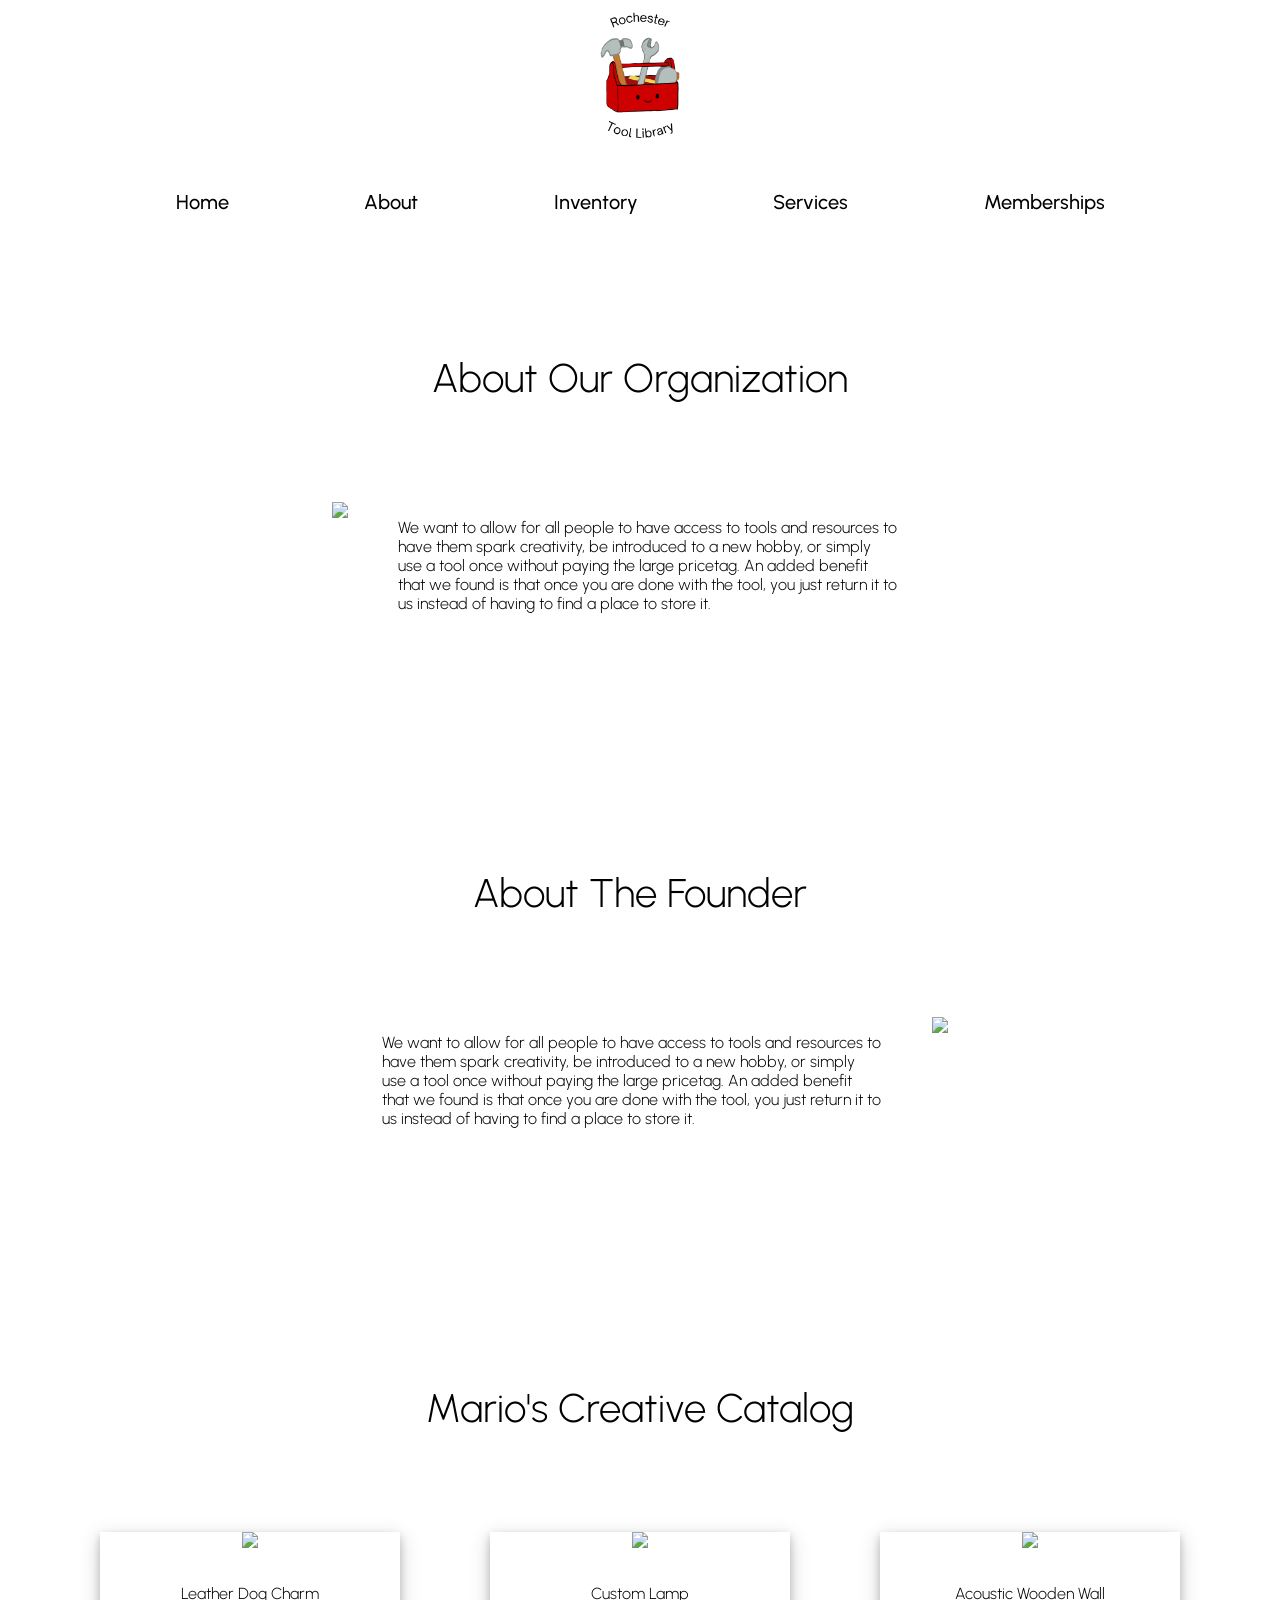
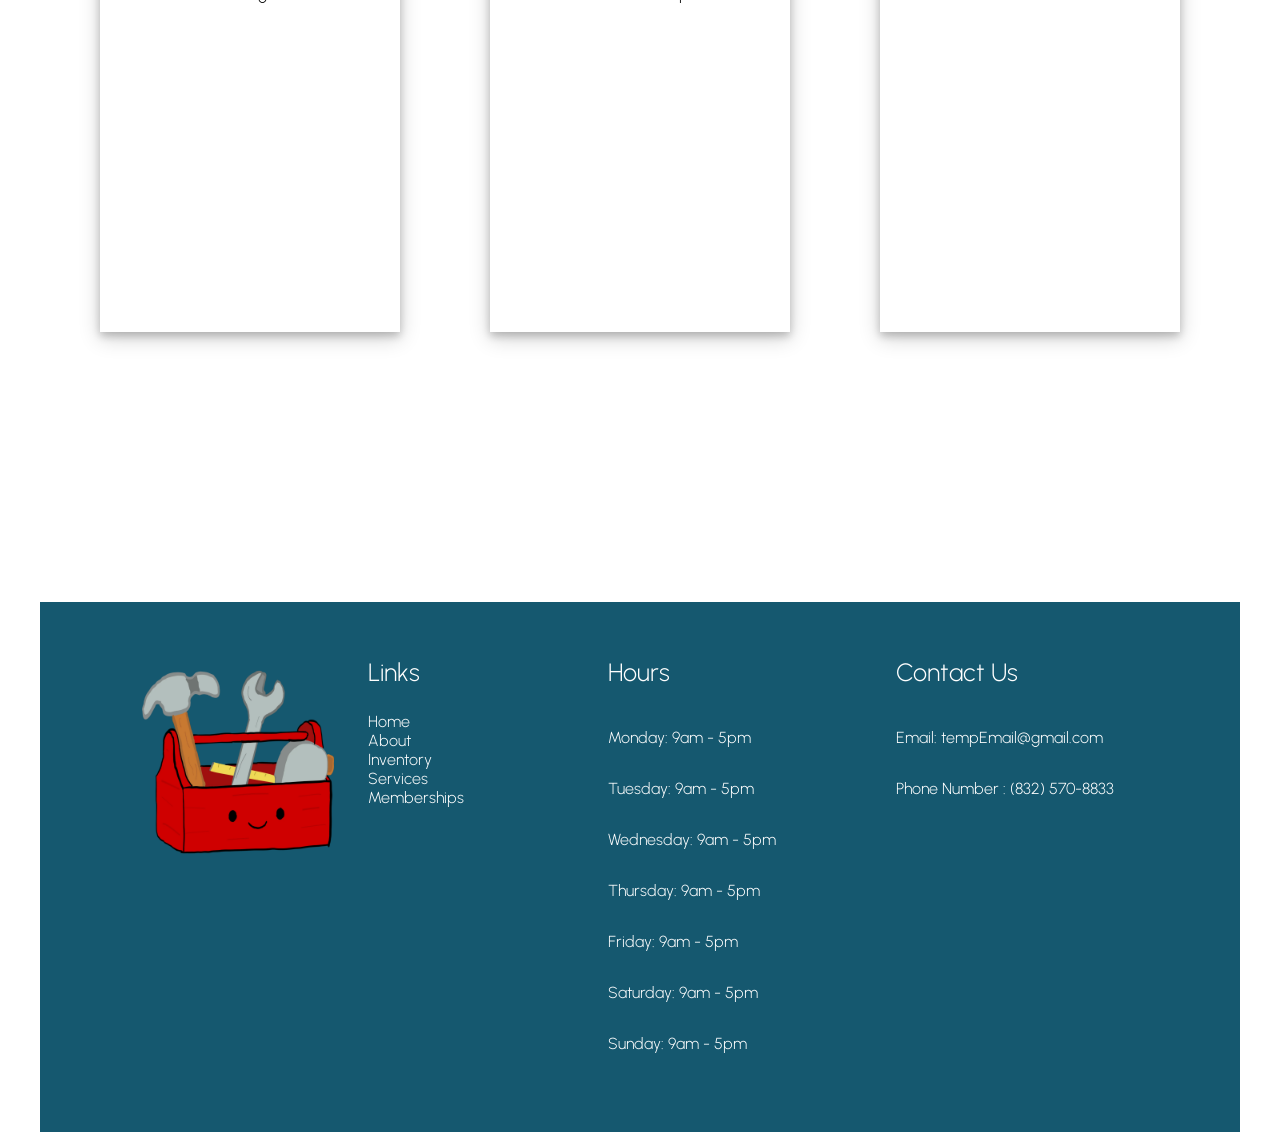
==== about.html @ b56338f3 "Add files via upload" ====
<html>
<head>
    <title>Rochester Tool Library</title>
    <link rel="icon" type="image/x-icon" href="./images/logos/logo_ico.ico">

    <meta name='viewport' content='width=device-width, initial-scale=1'>

    <link rel="stylesheet" href="./styles/main-styles.css">
    <link rel="stylesheet" href="./styles/utility-styles.css">
    <link rel="stylesheet" href="./styles/about-styles.css">


    <link rel="preconnect" href="https://fonts.googleapis.com">
    <link rel="preconnect" href="https://fonts.gstatic.com" crossorigin>
    <link href="https://fonts.googleapis.com/css2?family=Urbanist:ital,wght@0,100..900;1,100..900&display=swap" rel="stylesheet">
    <link rel="preload" as="image" href="./images/page_images/hero_image.webp">
</head>


<body>
    <!--Menu-->
    <div>
        <div class="menu-container">
            <!--Image-->
            <div>
                <img src="./images/logos/word_logo.webp" class="menu-logo" alt="Rochester Tool Library Logo" loading="lazy" decoding="async"/>
            </div>

            <!--Options-->
            <div class="menu-options-container">
                <a href="./index.html">Home</a>
                <a href="./index.html">About</a>
                <a href="./index.html">Inventory</a>
                <a href="./index.html">Services</a>
                <a href="./index.html">Memberships</a>
            </div>
        </div>
    </div>


    <!--About Organization-->
    <div class="overall-container">
        <p class="section-title">About Our Organization</p>
        <div class="about-organization-container">
            <div>
                <img src="https://placehold.co/400x500" class="about-organization-image">
            </div>

            <div class="about-text">
                <p>We want to allow for all people to have access to tools and resources to have them spark creativity, be introduced to a new hobby, or simply use a tool once without paying the large pricetag. An added benefit that we found is that once you are done with the tool, you just return it to us instead of having to find a place to store it.</p>
            </div>

        </div>
    </div>

    <div class="spacer"></div>

    <!--About Founder-->
    <div class="overall-container">
        <p class="section-title">About The Founder</p>
        <div class="about-founder-container">
            <div class="about-text">
                <p>We want to allow for all people to have access to tools and resources to have them spark creativity, be introduced to a new hobby, or simply use a tool once without paying the large pricetag. An added benefit that we found is that once you are done with the tool, you just return it to us instead of having to find a place to store it.</p>
            </div>

            <div>
                <img src="https://placehold.co/400x500" class="about-organization-image">
            </div>
        </div>
    </div>

    <div class="spacer"></div>

    <div class="overall-container">
        <p class="section-title">Mario's Creative Catalog</p>
        <div class="creative-catalog-container">
            <div class="creative-catalog-image-box">
                <img src="https://placehold.co/300x300" class="about-organization-image">
                <p class="creative-catalog-image-box-text">Leather Dog Charm</p>
            </div>

            <div class="creative-catalog-image-box">
                <img src="https://placehold.co/300x300" class="about-organization-image">
                <p class="creative-catalog-image-box-text">Custom Lamp</p>
            </div>

            <div class="creative-catalog-image-box">
                <img src="https://placehold.co/300x300" class="about-organization-image">
                <p class="creative-catalog-image-box-text">Acoustic Wooden Wall</p>
            </div>
        </div>
    </div>

    <div class="spacer"></div>
    <div class="spacer"></div>

    <!--Footer-->
    <footer>
        <div class="footer-overall-container">
            <div class="footer-container">
                <div>
                    <img src="./images/logos/no_word_logo.webp" class="footer-logo" alt="Rochester Tool Library Logo" loading="lazy" decoding="async" />
                </div>

                <div class="footer-links-container">
                    <p class="footer-links-title">Links</p>
                    <a href="./index.html" class="footer-links-text">Home</a>
                    <a href="./index.html" class="footer-links-text">About</a>
                    <a href="./index.html" class="footer-links-text">Inventory</a>
                    <a href="./order.html" class="footer-links-text">Services</a>
                    <a href="./order.html" class="footer-links-text">Memberships</a>
                </div>

                <div class="footer-hours-container">
                    <p class="footer-hours-title">Hours</p>
                    <p class="footer-links-text">Monday: 9am - 5pm</p>
                    <p class="footer-links-text">Tuesday: 9am - 5pm</p>
                    <p class="footer-links-text">Wednesday: 9am - 5pm</p>
                    <p class="footer-links-text">Thursday: 9am - 5pm</p>
                    <p class="footer-links-text">Friday: 9am - 5pm</p>
                    <p class="footer-links-text">Saturday: 9am - 5pm</p>
                    <p class="footer-links-text">Sunday: 9am - 5pm</p>
                </div>

                <div class="footer-contact-container">
                    <p class="footer-links-title">Contact Us</p>
                    <p class="footer-links-text">Email: tempEmail@gmail.com</p>
                    <p class="footer-links-text">Phone Number : (832) 570-8833</p>
                </div>
            </div>
        </div>
    </footer>

</body>

</html>
---- styles/main-styles.css ----
body
{
    max-width: 1200px;
    margin: auto;

    font-family: "Urbanist", sans-serif;
    font-optical-sizing: auto;
    font-weight: 300;
    font-style: normal;
}


.menu-container
{
    display: flex;
    flex-direction: column;
    justify-content: center;
    align-items: center;
    
    padding-bottom: 100px;
}

.menu-options-container
{
    display: flex;
    flex-direction: row;
    justify-content: space-evenly;
    align-items: center;
    width: 100%;
    font-size: 20px;

    font-family: "Urbanist", sans-serif;
    font-optical-sizing: auto;
    font-weight: 500;
    font-style: normal;
}

.menu-options-container a
{
    text-decoration: none;
    color:black;
}

.menu-logo
{
    width: 150px;
    padding-bottom: 40px;
}

.overall-container
{
    display: flex;
    flex-direction: column;
    justify-content: center;
    align-items: center; 
}

.hero-container
{
    display: flex;
    flex-direction: column;
    justify-content: center;
    align-items: center;
    width: 90%;
}

.main-hero-text
{
    font-size: 40px;
    text-align: center;
    font-weight: 800;
    text-transform: uppercase;
}

.sub-hero-text
{
    font-size: 20px;
    text-align: center;
    font-weight: 300;
}

.hero-image-container
{
  background-image: url('../images/page_images/hero_image.webp');
  background-repeat:no-repeat;
  background-position:center;
  background-attachment:local;
  background-size:contain;
  height:600px;
}

.statistics-container
{
    display: flex;
    flex-direction: row;
    justify-content: space-between;
    align-items: center;
    flex-wrap: wrap;
    width: 90%;
}

.statistics-item-box
{
    display: flex;
    flex-direction: column;
    justify-content: center;
    align-items: center;

    padding: 30px;

    width: 300px;
    height: 300px;
    box-shadow: 0 4px 8px 0 rgba(0, 0, 0, 0.2), 0 6px 20px 0 rgba(0, 0, 0, 0.19);
}

.statistics-item-box-main-text
{
    font-size: 30px;
    font-weight: 600;
}

.statistics-item-box-sub-text
{
    font-size: 16px;
    text-align: center;
}

.section-title
{
    font-size: 40px;
    padding-bottom: 60px;
}

.highlights-container
{
    display: flex;
    flex-direction: row;
    justify-content: space-between;
    align-items: center;
    flex-wrap: wrap;
    width: 90%;
}

.highlighted-tools-item-box
{
    display: flex;
    flex-direction: column;
    justify-content: center;
    align-items: center;

    padding: 30px;

    width: 250px;
    height: 300px;
    box-shadow: 0 4px 8px 0 rgba(0, 0, 0, 0.2), 0 6px 20px 0 rgba(0, 0, 0, 0.19);
}

.highlighted-tools-item-box-image
{
    width: 200px;
}

.highlighted-tools-item-box-title
{
    font-size: 20px;
}

.highlighted-tools-item-box-button
{
    width: 150px;
    background-color: #15586f;
    text-align: center;
    padding: 10px;
    color: white;
}

.why-we-do-container
{
    display: flex;
    flex-direction: row;
    justify-content: center;
    align-items: center;
    flex-wrap: wrap-reverse;
    width: 90%;
}

.why-we-do-text
{
    width: 500px;
    padding: 50px;
    font-size: 20px;
}

.membership-container
{
    display: flex;
    flex-direction: row;
    justify-content: space-between;
    align-items: center;
    flex-wrap: wrap;
    width: 90%;
}

.membership-item-box
{
    display: flex;
    flex-direction: column;
    justify-content: center;
    align-items: center;

    padding: 30px;

    width: 300px;
    height: 450px;
    box-shadow: 0 4px 8px 0 rgba(0, 0, 0, 0.2), 0 6px 20px 0 rgba(0, 0, 0, 0.19);
}

.membership-item-box-membership-title-text
{
    font-size: 20px;

}

.membership-item-box-membership-price-text
{
    font-size: 35px;
    color: #15586f;
    font-weight: 700;

}

.membership-item-box-membership-perks-text
{
    font-style: italic;
    text-align: left;
    width: 100%;
}

.membership-item-box-membership-hr
{
    width: 100%;
}

.membership-item-box-membership-button
{
    width: 150px;
    background-color: #15586f;
    text-align: center;
    padding: 10px;
    color: white;
}

.footer-container
{
    background-color: #15586f;
    margin-top: -130px;
    display: flex;
    flex-direction: row;
    align-items:flex-start;
    justify-content: center;
    height: 500px;
    padding-top: 30px;
}

.footer-logo
{
    width: 200px;
    padding: 30px;
}

.footer-links-title
{
    font-size: 25px;
    color: white;
}

.footer-hours-title
{
    font-size: 25px;
    color: white;
}

.footer-links-container
{
    width:20%;
    display: flex;
    flex-direction: column;
    align-items:flex-start;
    justify-content: flex-start;
}

.footer-links-text
{
    color: white;
    text-decoration: none;
}

.footer-hours-container
{
    width:24%;
    display: flex;
    flex-direction: column;
    align-items:flex-start;
    justify-content: center;
}

.footer-contact-container
{
    width:23%;
    display: flex;
    flex-direction: column;
    align-items:flex-start;
    justify-content: flex-start;
}

@media (max-width: 500px)
{
    body
    {
        font-family: "Urbanist", sans-serif;
        font-optical-sizing: auto;
        font-weight: 300;
        font-style: normal;
    }


    .menu-container
    {
        display: flex;
        flex-direction: column;
        justify-content: center;
        align-items: center;
        
        padding-bottom: 100px;
    }

    .menu-options-container
    {
        display: flex;
        flex-direction: row;
        justify-content: space-evenly;
        align-items: center;
        flex-wrap: wrap;
        width: 100%;
        font-size: 16px;

        font-family: "Urbanist", sans-serif;
        font-optical-sizing: auto;
        font-weight: 500;
        font-style: normal;
    }

    .menu-options-container a
    {
        text-decoration: none;
        color:black;
    }

    .menu-logo
    {
        width: 150px;
        padding-bottom: 40px;
    }

    .overall-container
    {
        display: flex;
        flex-direction: column;
        justify-content: center;
        align-items: center; 
    }

    .hero-container
    {
        display: flex;
        flex-direction: column;
        justify-content: center;
        align-items: center;
        width: 90%;
    }

    .main-hero-text
    {
        font-size: 30px;
        text-align: center;
        font-weight: 800;
        text-transform: uppercase;
    }

    .sub-hero-text
    {
        font-size: 16px;
        text-align: center;
        font-weight: 300;
    }

    .hero-image-container
    {
        background-image: url('../images/page_images/hero_image.webp');
        background-repeat:no-repeat;
        background-position:center;
        background-attachment:local;
        background-size:contain;
        height:300px;
    }

    .statistics-container
    {
        display: flex;
        flex-direction: row;
        justify-content: center;
        align-items: center;
        flex-wrap: wrap;
    }

    .statistics-item-box
    {
        display: flex;
        flex-direction: column;
        justify-content: center;
        align-items: center;

        padding: 30px;

        width: 250px;
        height: 300px;
        box-shadow: 0 4px 8px 0 rgba(0, 0, 0, 0.2), 0 6px 20px 0 rgba(0, 0, 0, 0.19);
        margin-top: 30px;
    }

    .statistics-item-box-main-text
    {
        font-size: 30px;
        font-weight: 600;
    }

    .statistics-item-box-sub-text
    {
        font-size: 16px;
        text-align: center;
    }

    .section-title
    {
        font-size: 25px;
        padding-bottom: 30px;
        text-align: center;
    }

    .highlights-container
    {
        display: flex;
        flex-direction: row;
        justify-content: center;
        align-items: center;
        flex-wrap: wrap;
    }

    .highlighted-tools-item-box
    {
        display: flex;
        flex-direction: column;
        justify-content: center;
        align-items: center;

        padding: 30px;

        width: 200px;
        height: 300px;
        margin-top: 30px;
        box-shadow: 0 4px 8px 0 rgba(0, 0, 0, 0.2), 0 6px 20px 0 rgba(0, 0, 0, 0.19);
    }

    .highlighted-tools-item-box-image
    {
        width: 200px;
    }

    .highlighted-tools-item-box-title
    {
        font-size: 16px;
    }

    .highlighted-tools-item-box-button
    {
        width: 150px;
        background-color: #15586f;
        text-align: center;
        padding: 10px;
        color: white;
    }

    .why-we-do-container
    {
        display: flex;
        flex-direction: row;
        justify-content: center;
        align-items: center;
        flex-wrap: wrap-reverse;
    }

    .why-we-do-text
    {
        width: 500px;
        padding: 30px;
        font-size: 16px;
    }

    .why-we-do-image
    {
        height: 300px;
        width: 200px;
    }

    .membership-item-box
    {
        display: flex;
        flex-direction: column;
        justify-content: center;
        align-items: center;

        padding: 30px;

        width: 300px;
        height: 450px;
        box-shadow: 0 4px 8px 0 rgba(0, 0, 0, 0.2), 0 6px 20px 0 rgba(0, 0, 0, 0.19);

        margin-top: 30px;
    }

    .membership-item-box-membership-title-text
    {
        font-size: 20px;

    }

    .membership-item-box-membership-price-text
    {
        font-size: 35px;
        color: #15586f;
        font-weight: 700;

    }

    .membership-item-box-membership-perks-text
    {
        font-style: italic;
        text-align: left;
        width: 100%;
    }

    .membership-item-box-membership-hr
    {
        width: 100%;
    }

    .membership-item-box-membership-button
    {
        width: 150px;
        background-color: #15586f;
        text-align: center;
        padding: 10px;
        color: white;
    }

    .footer-container
    {
        background-color: #15586f;
        margin-top: -77px;
        display: flex;
        flex-direction: column;
        align-items:flex-start;
        justify-content: center;
        height: 1300px;
        padding-left: 30px;
    }


    .footer-links-container
    {
        display: flex;
        flex-direction: column;
        align-items:flex-start;
        justify-content: flex-start;
        width: 80%;
    }
    .footer-hours-container
    {
        display: flex;
        flex-direction: column;
        align-items:flex-start;
        justify-content: flex-start;
        width: 80%;
    }
    .footer-contact-container
    {
        display: flex;
        flex-direction: column;
        align-items:flex-start;
        justify-content: flex-start;
        width: 80%;
    }
}
---- styles/utility-styles.css ----
.spacer
{
    height:200px;
}
---- styles/about-styles.css ----
.about-organization-container
{
    display: flex;
    flex-direction: row;
    justify-content: center;
    align-items: flex-end;
    flex-wrap: wrap-reverse;
    width: 90%;
}

.about-founder-container
{
    display: flex;
    flex-direction: row;
    justify-content: center;
    align-items: flex-start;
    flex-wrap: wrap;
    width: 90%;
}

.about-text
{
    width: 500px;
    padding-left: 50px;
    padding-right: 50px;

    font-size: 16px;
}

.creative-catalog-container
{
    display: flex;
    flex-direction: row;
    justify-content: space-between;
    align-items: center;
    flex-wrap: wrap;
    width: 90%;
}

.creative-catalog-image-box
{
    display: flex;
    flex-direction: column;
    justify-content: flex-start;
    align-items: center;
    
    width: 300px;
    height: 400px;
    box-shadow: 0 4px 8px 0 rgba(0, 0, 0, 0.2), 0 6px 20px 0 rgba(0, 0, 0, 0.19);
}

.creative-catalog-image-box-text
{
    font-size: 16px;
    padding: 20px;
}

@media (max-width: 500px)
{
    .about-organization-container
    {
        display: flex;
        flex-direction: row;
        justify-content: center;
        align-items: center;
        flex-wrap: wrap-reverse;
        width: 90%;
    }

    .about-founder-container
    {
        display: flex;
        flex-direction: row;
        justify-content: center;
        align-items: center;
        flex-wrap: wrap;
        width: 90%;
    }

    .about-organization-image
    {
        width: 300px;
    }

    .about-text
    {
        width: 300px;
        padding-left: 50px;
        padding-right: 50px;

        font-size: 20px;
    }

    .creative-catalog-container
    {
        display: flex;
        flex-direction: row;
        justify-content: center;
        align-items: center;
        flex-wrap: wrap;
        width: 90%;
    }

    .creative-catalog-image-box
    {
        display: flex;
        flex-direction: column;
        justify-content: flex-start;
        align-items: center;
        
        margin-top: 30px;

        width: 300px;
        height: 400px;
        box-shadow: 0 4px 8px 0 rgba(0, 0, 0, 0.2), 0 6px 20px 0 rgba(0, 0, 0, 0.19);
    }

    .creative-catalog-image-box-text
    {
        font-size: 16px;
        padding: 20px;
    }
}
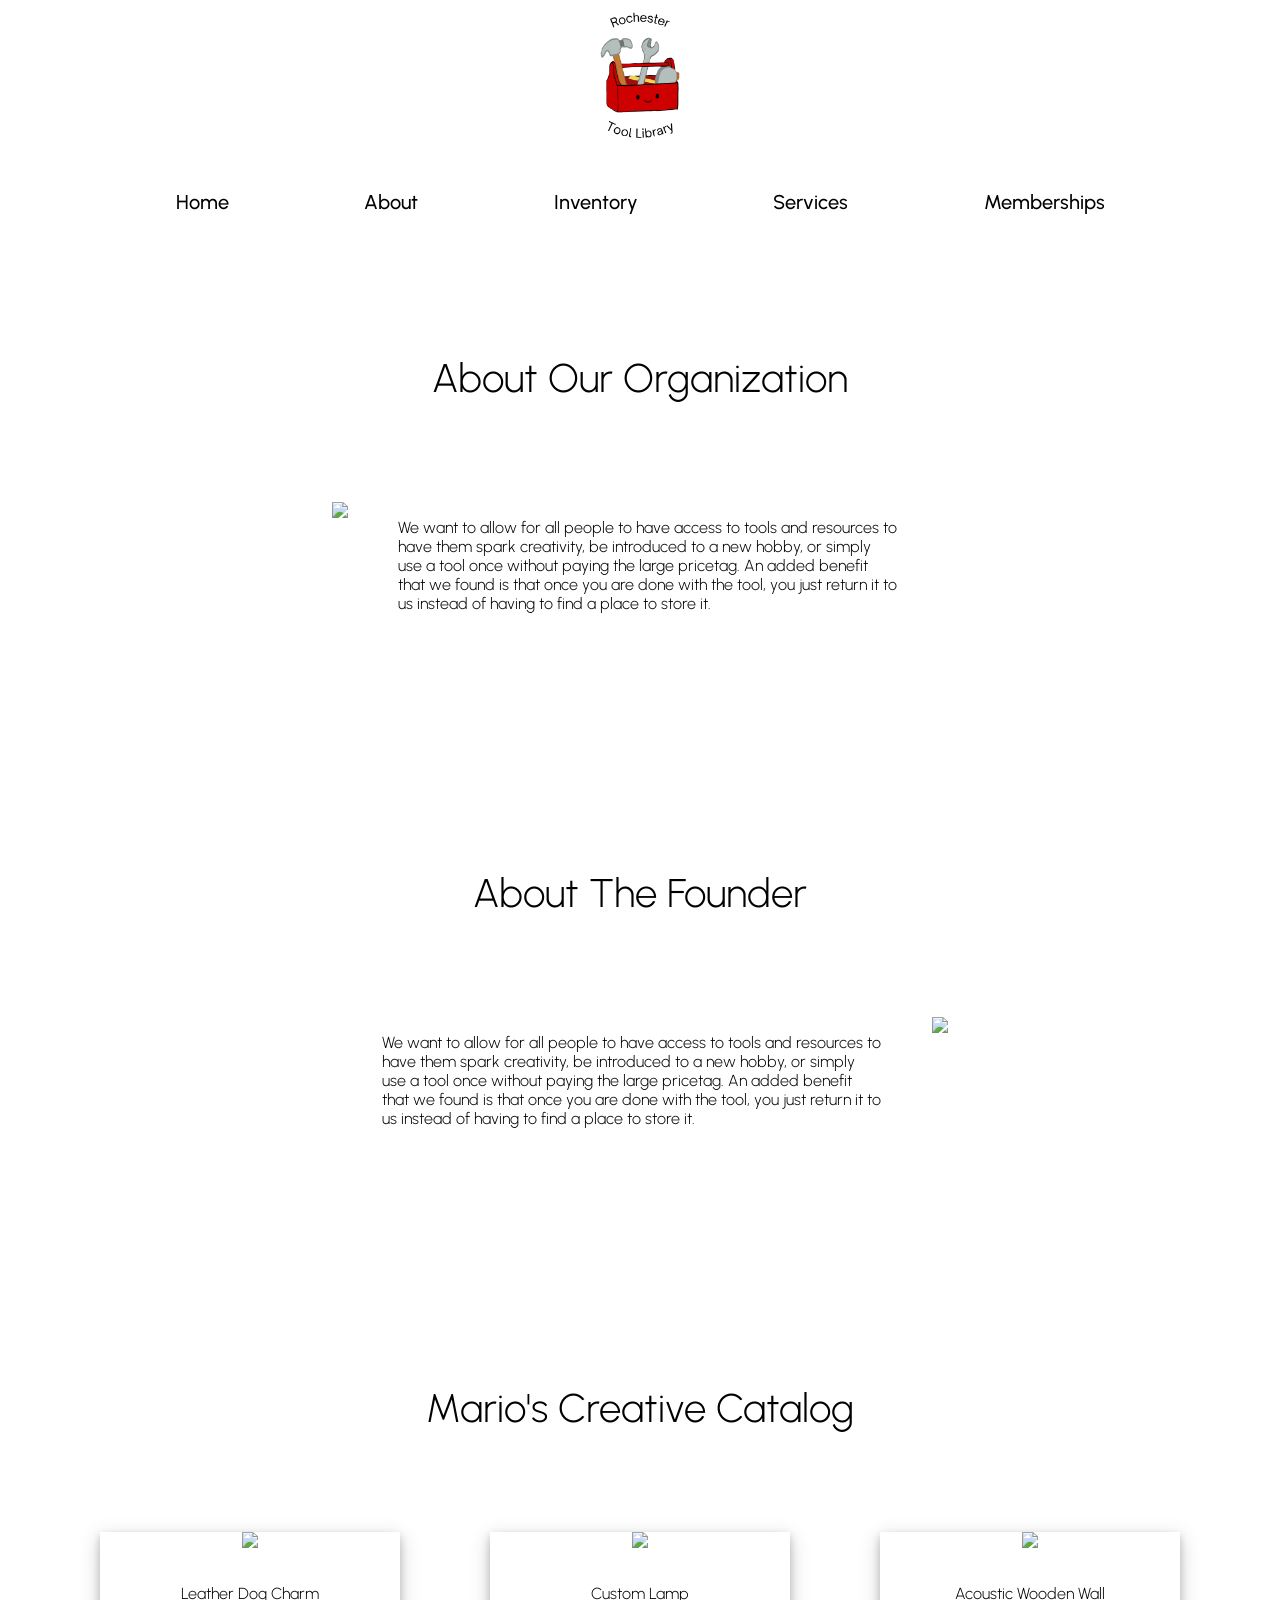
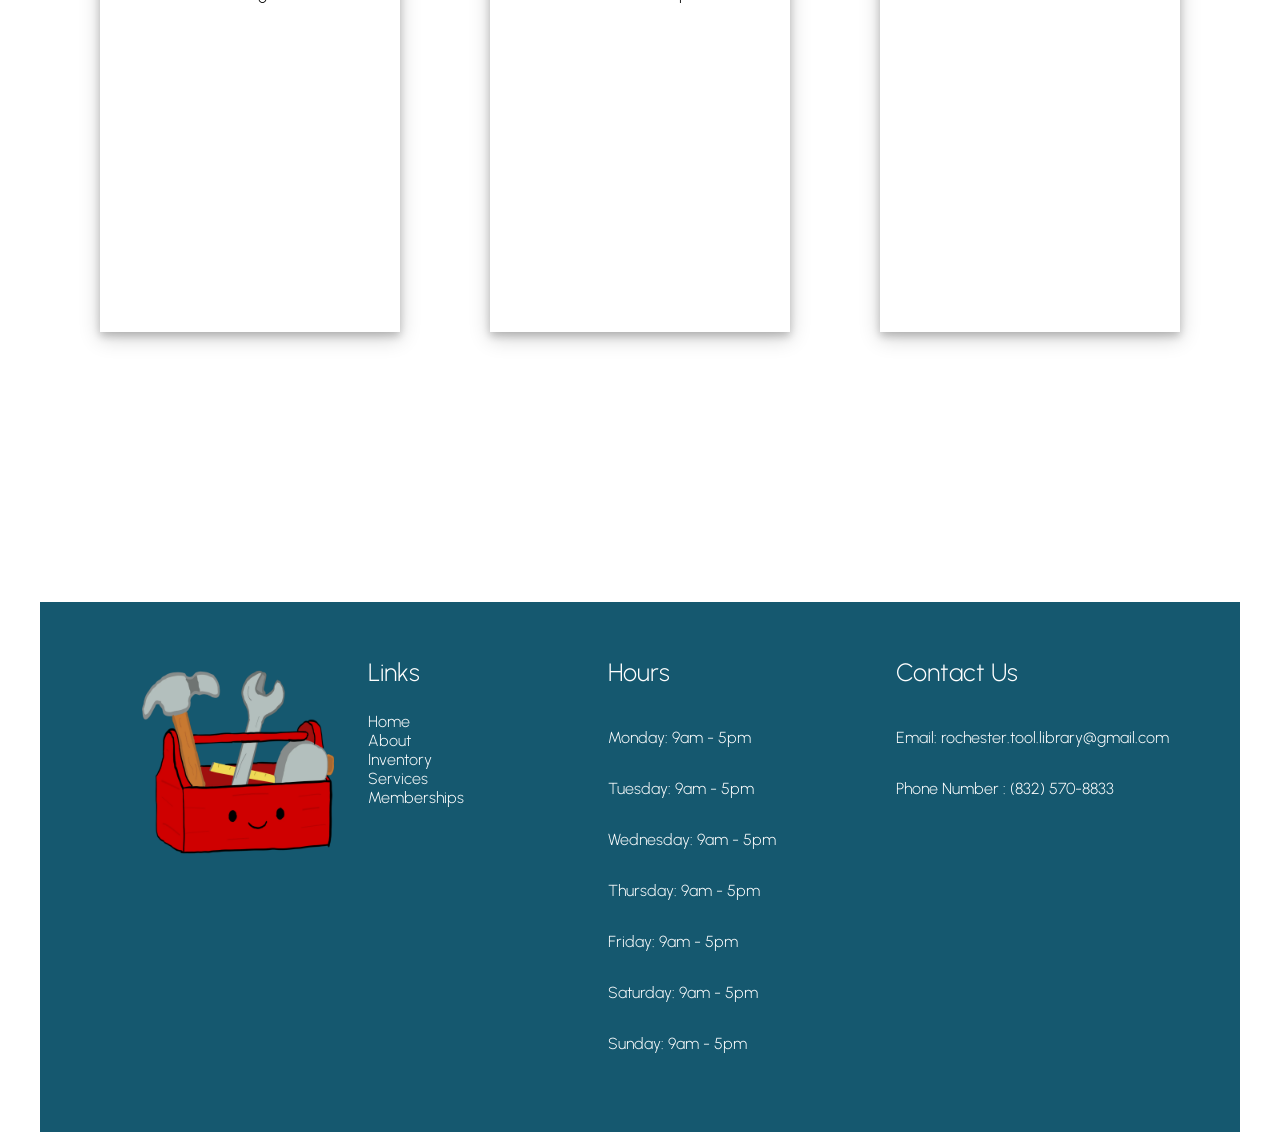
==== commit df9cf7f0: "Add files via upload" ====
--- a/about.html
+++ b/about.html
@@ -29,10 +29,10 @@
             <!--Options-->
             <div class="menu-options-container">
                 <a href="./index.html">Home</a>
-                <a href="./index.html">About</a>
-                <a href="./index.html">Inventory</a>
-                <a href="./index.html">Services</a>
-                <a href="./index.html">Memberships</a>
+                <a href="./about.html">About</a>
+                <a href="./inventory.html">Inventory</a>
+                <a href="./services.html">Services</a>
+                <a href="./memberships.html">Memberships</a>
             </div>
         </div>
     </div>
@@ -105,10 +105,10 @@
                 <div class="footer-links-container">
                     <p class="footer-links-title">Links</p>
                     <a href="./index.html" class="footer-links-text">Home</a>
-                    <a href="./index.html" class="footer-links-text">About</a>
-                    <a href="./index.html" class="footer-links-text">Inventory</a>
-                    <a href="./order.html" class="footer-links-text">Services</a>
-                    <a href="./order.html" class="footer-links-text">Memberships</a>
+                    <a href="./about.html" class="footer-links-text">About</a>
+                    <a href="./inventory.html" class="footer-links-text">Inventory</a>
+                    <a href="./services.html" class="footer-links-text">Services</a>
+                    <a href="./memberships.html" class="footer-links-text">Memberships</a>
                 </div>
 
                 <div class="footer-hours-container">
@@ -124,7 +124,7 @@
 
                 <div class="footer-contact-container">
                     <p class="footer-links-title">Contact Us</p>
-                    <p class="footer-links-text">Email: tempEmail@gmail.com</p>
+                    <p class="footer-links-text">Email: rochester.tool.library@gmail.com</p>
                     <p class="footer-links-text">Phone Number : (832) 570-8833</p>
                 </div>
             </div>
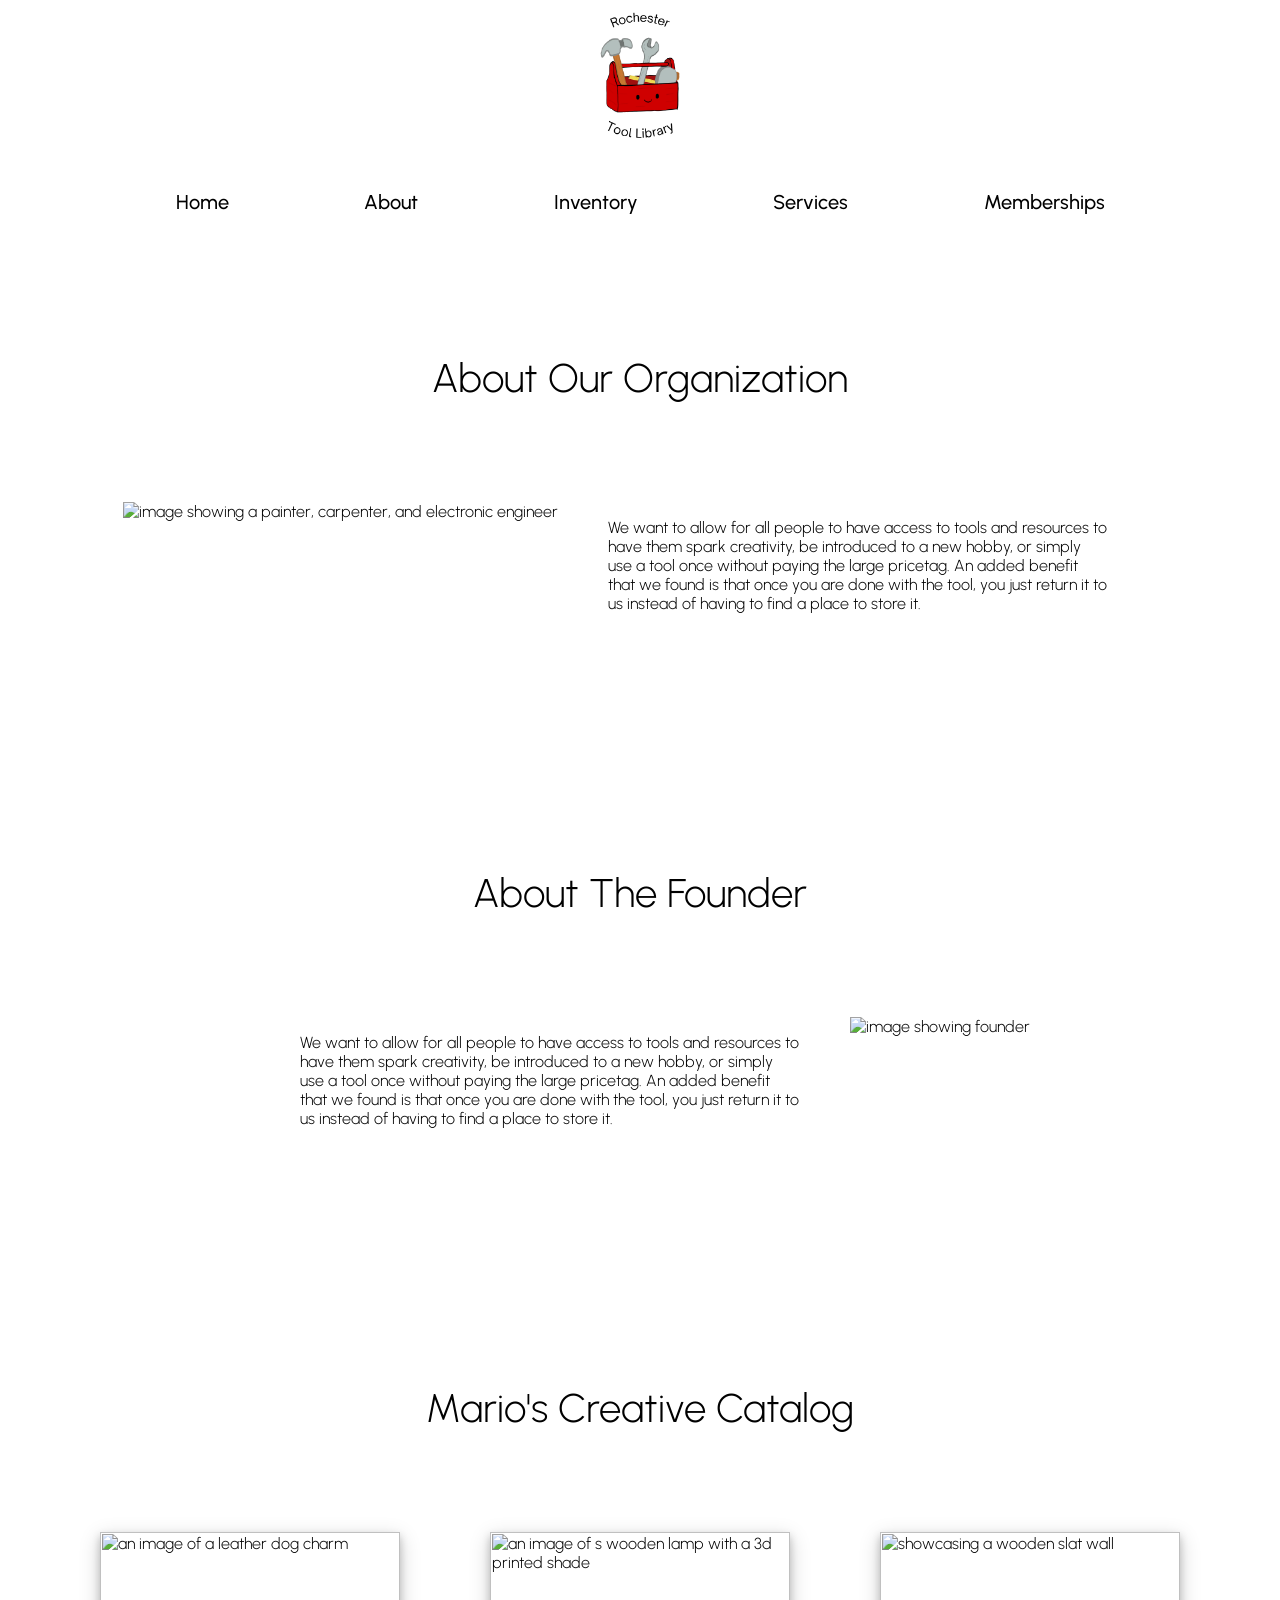
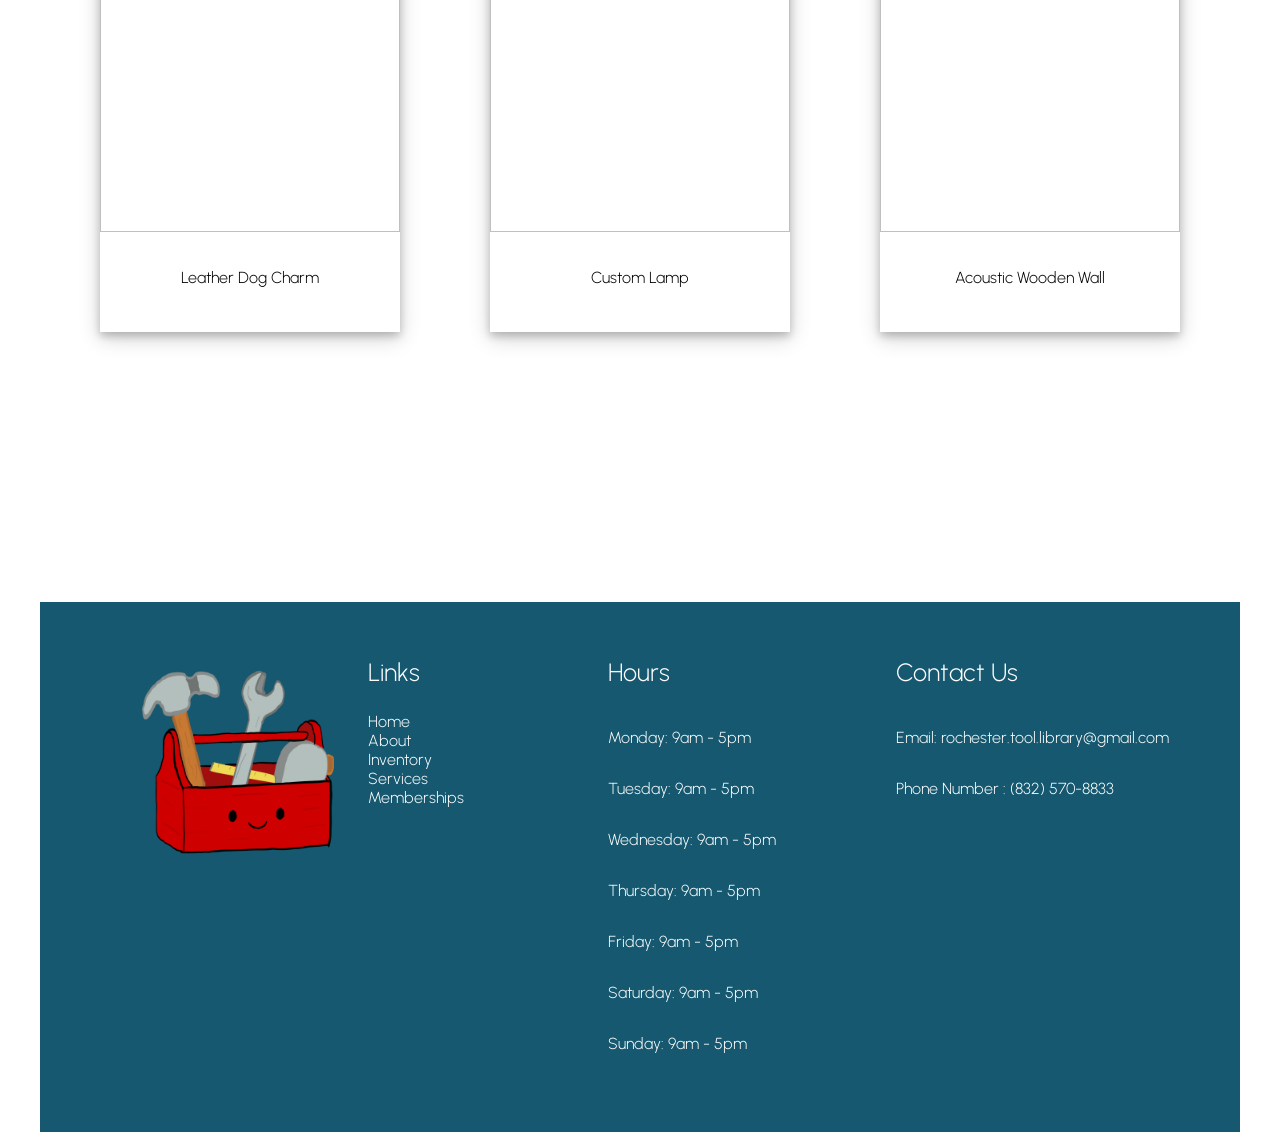
==== commit b2c521bf: "Add files via upload" ====
--- a/about.html
+++ b/about.html
@@ -43,7 +43,7 @@
         <p class="section-title">About Our Organization</p>
         <div class="about-organization-container">
             <div>
-                <img src="https://placehold.co/400x500" class="about-organization-image">
+                <img src="./images/page_images/why_we_do_what_we_do.webp" class="about-organization-image" loading="lazy" decoding="async" alt="image showing a painter, carpenter, and electronic engineer">
             </div>
 
             <div class="about-text">
@@ -64,7 +64,7 @@
             </div>
 
             <div>
-                <img src="https://placehold.co/400x500" class="about-organization-image">
+                <img src="https://placehold.co/400x500" class="about-organization-image" loading="lazy" decoding="async" alt="image showing founder">
             </div>
         </div>
     </div>
@@ -75,17 +75,17 @@
         <p class="section-title">Mario's Creative Catalog</p>
         <div class="creative-catalog-container">
             <div class="creative-catalog-image-box">
-                <img src="https://placehold.co/300x300" class="about-organization-image">
+                <img src="./images/page_images/founder_charm.webp" class="about-founder-image" loading="lazy" decoding="async" alt="an image of a leather dog charm">
                 <p class="creative-catalog-image-box-text">Leather Dog Charm</p>
             </div>
 
             <div class="creative-catalog-image-box">
-                <img src="https://placehold.co/300x300" class="about-organization-image">
+                <img src="./images/page_images/founder_lamp.webp" class="about-founder-image" loading="lazy" decoding="async" alt="an image of s wooden lamp with a 3d printed shade">
                 <p class="creative-catalog-image-box-text">Custom Lamp</p>
             </div>
 
             <div class="creative-catalog-image-box">
-                <img src="https://placehold.co/300x300" class="about-organization-image">
+                <img src="./images/page_images/founder_wall.webp" class="about-founder-image" loading="lazy" decoding="async" alt="showcasing a wooden slat wall">
                 <p class="creative-catalog-image-box-text">Acoustic Wooden Wall</p>
             </div>
         </div>
--- a/styles/main-styles.css
+++ b/styles/main-styles.css
@@ -211,7 +211,7 @@
     padding: 30px;
 
     width: 300px;
-    height: 450px;
+    height: 600px;
     box-shadow: 0 4px 8px 0 rgba(0, 0, 0, 0.2), 0 6px 20px 0 rgba(0, 0, 0, 0.19);
 }
 
@@ -248,6 +248,7 @@
     text-align: center;
     padding: 10px;
     color: white;
+    text-decoration: none;
 }
 
 .footer-container
@@ -311,6 +312,39 @@
     flex-direction: column;
     align-items:flex-start;
     justify-content: flex-start;
+}
+
+.faq-container
+{
+    display: flex;
+    flex-direction: column;
+    justify-content: center;
+    align-items: center;
+    flex-wrap: wrap;
+    width: 90%;
+
+    font-size: 20px;
+}
+
+.faq-question-container
+{
+    width: 100%;
+    padding: 20px;
+
+    background-color: #15586f;
+    color: white;
+
+    display: flex;
+    flex-direction: row;
+    align-items:center;
+    justify-content: space-between;
+}
+
+.faq-answer-container
+{
+    width: 100%;
+    padding: 20px;
+    display: none;
 }
 
 @media (max-width: 500px)
@@ -600,4 +634,34 @@
         justify-content: flex-start;
         width: 80%;
     }
+
+    .faq-container
+    {
+        display: flex;
+        flex-direction: column;
+        justify-content: center;
+        align-items: center;
+
+        width: 100%;
+        font-size: 16px;
+
+    }
+    .faq-question-container
+    {
+        background-color: #15586f;
+        color: white;
+
+        display: flex;
+        flex-direction: row;
+        align-items:center;
+        justify-content: space-between;
+
+        width: 300px;
+    }
+
+    .faq-answer-container
+    {
+        width: 300px;
+        display: none;
+    }
 }
--- a/styles/about-styles.css
+++ b/styles/about-styles.css
@@ -55,6 +55,12 @@
     padding: 20px;
 }
 
+.about-founder-image
+{
+    width: 300px;
+    height:300px;
+}
+
 @media (max-width: 500px)
 {
     .about-organization-container
@@ -78,6 +84,11 @@
     }
 
     .about-organization-image
+    {
+        width: 300px;
+    }
+
+    .about-founder-image
     {
         width: 300px;
     }
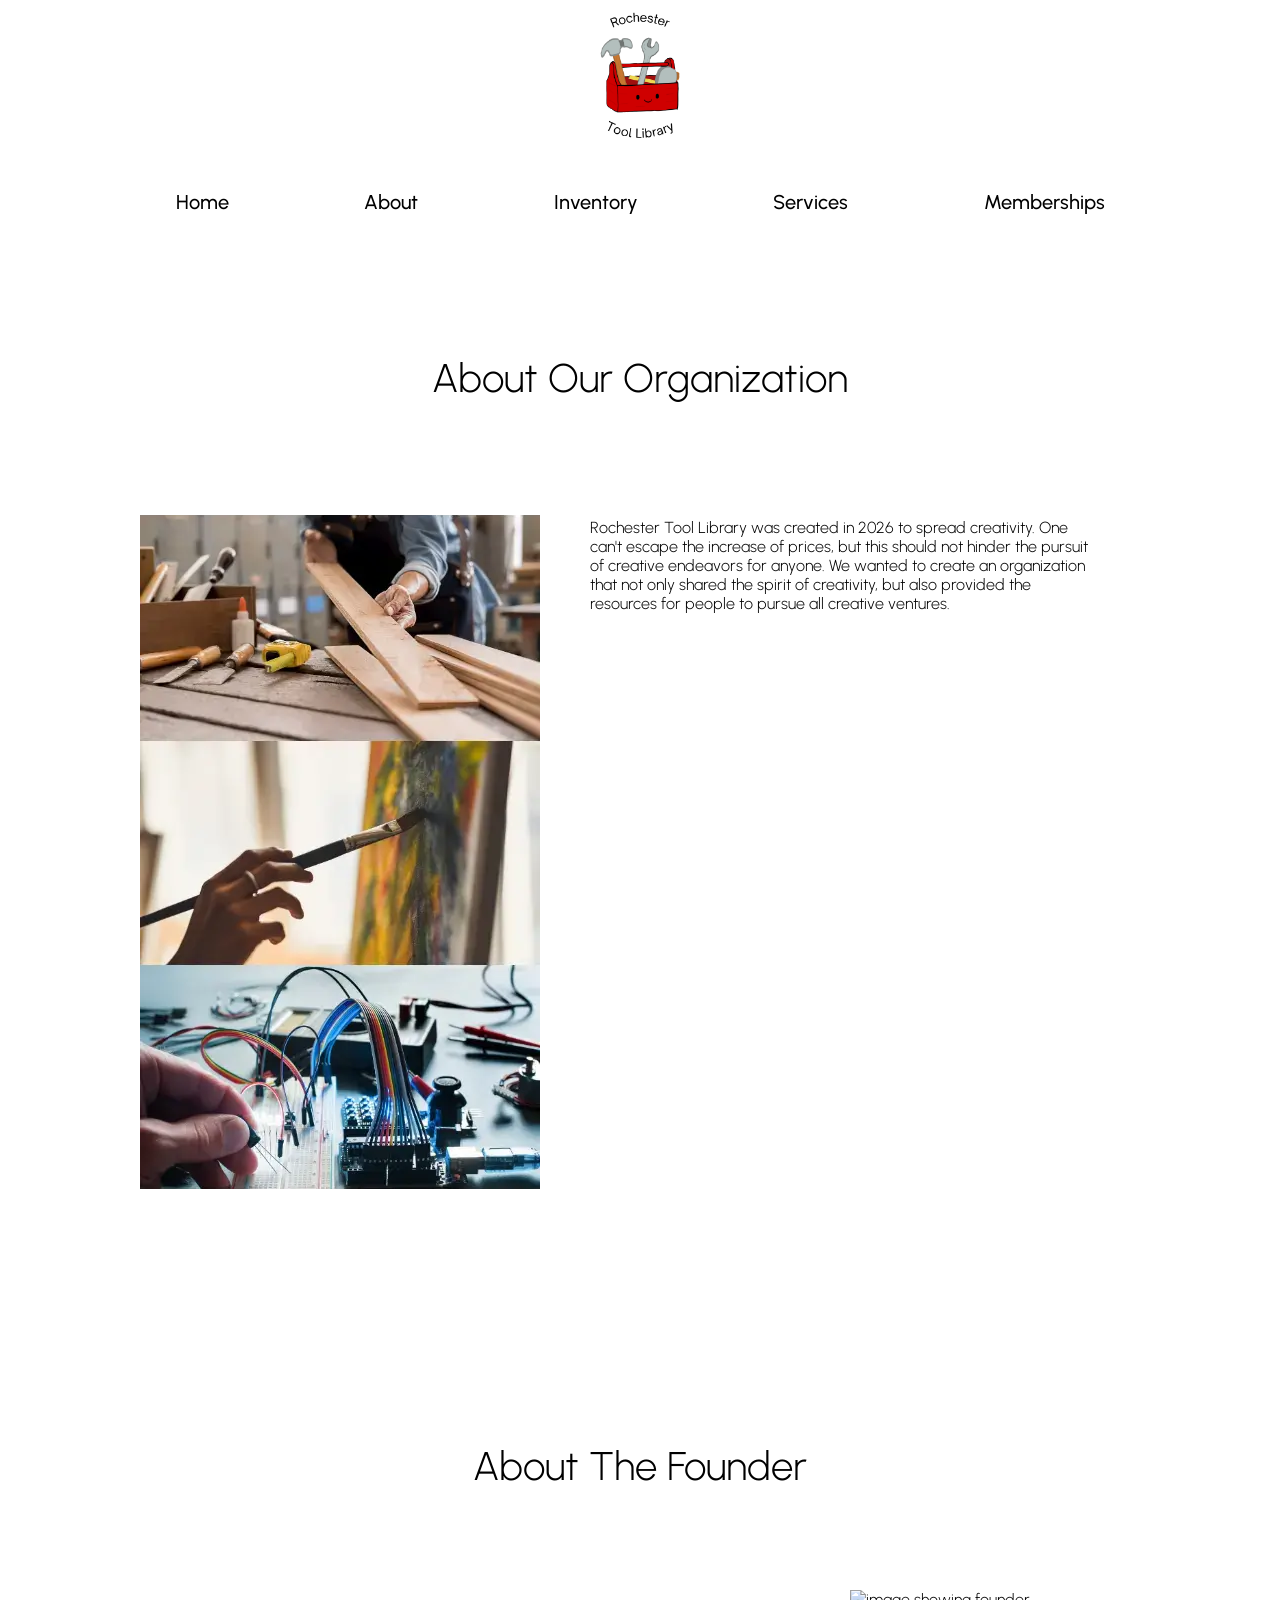
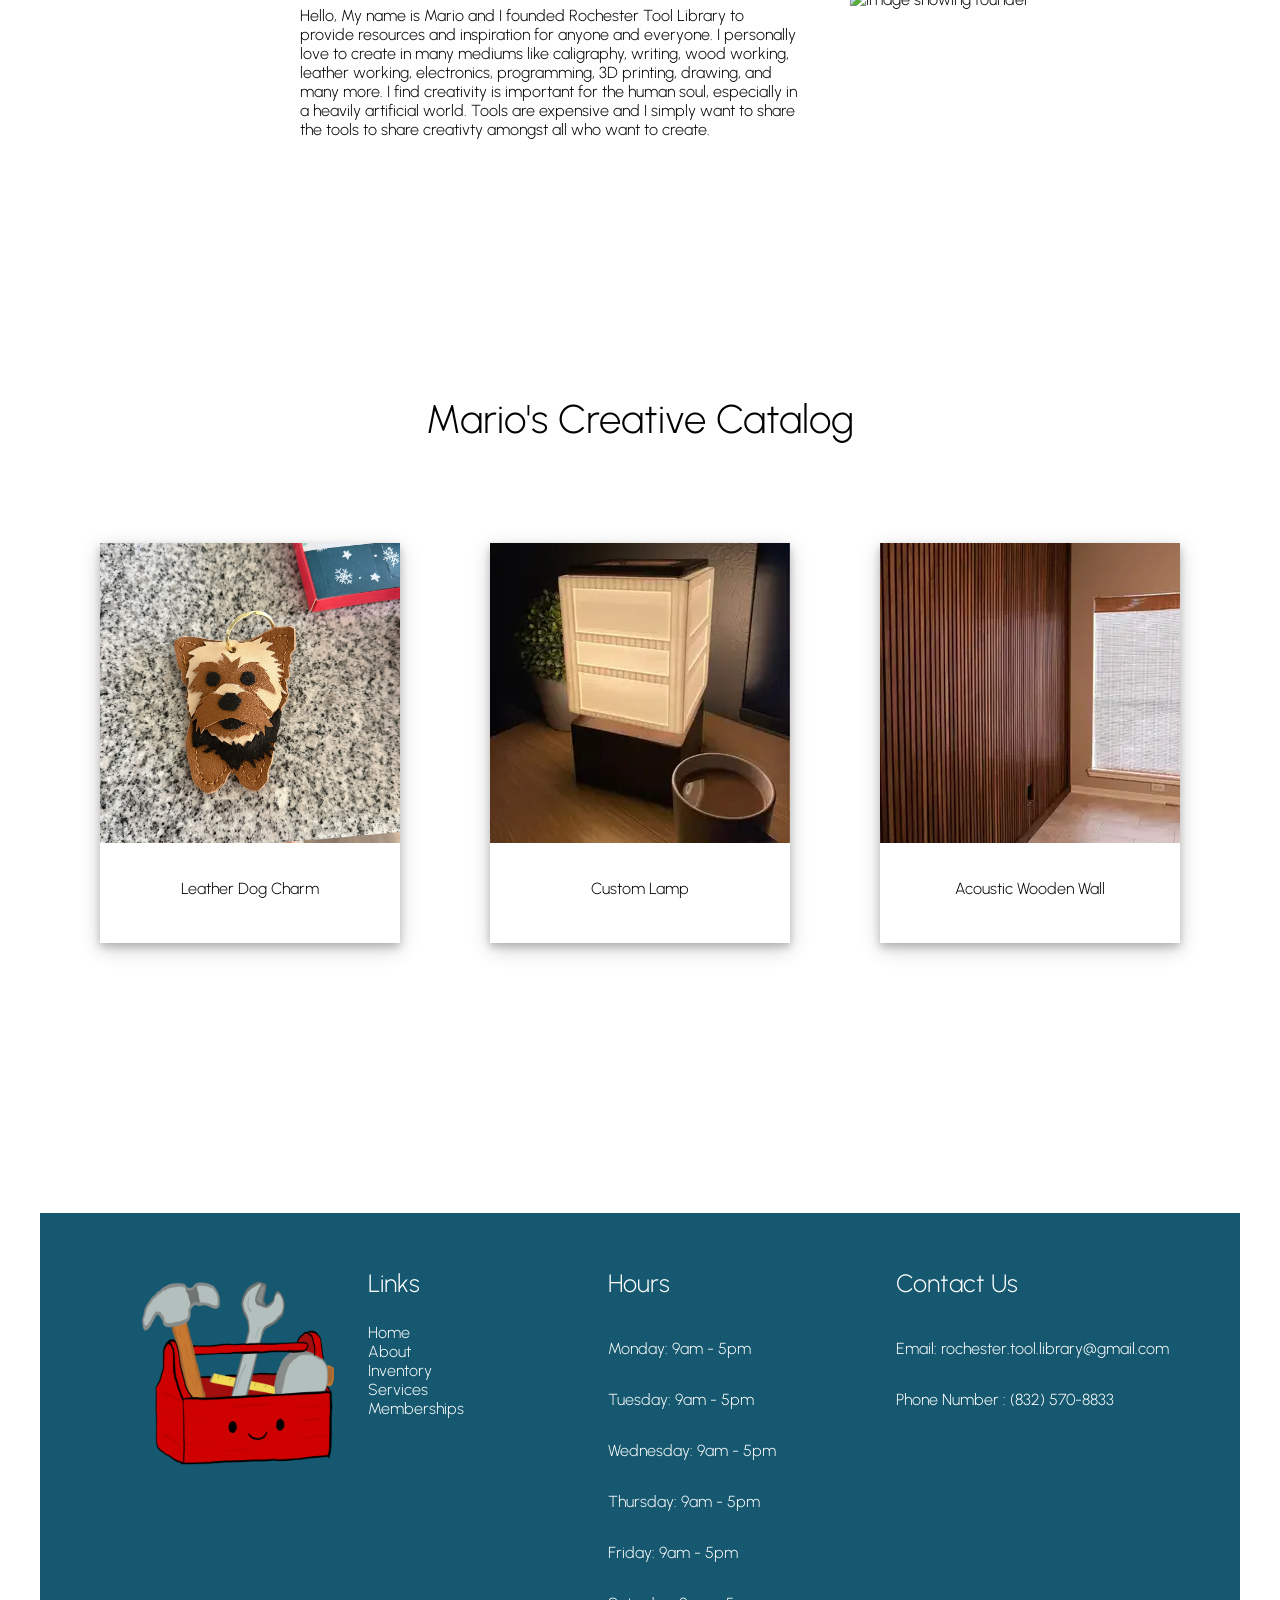
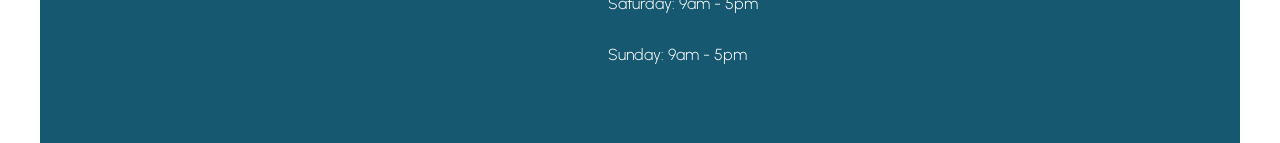
==== commit 21ec2535: "Add files via upload" ====
--- a/about.html
+++ b/about.html
@@ -47,7 +47,7 @@
             </div>
 
             <div class="about-text">
-                <p>We want to allow for all people to have access to tools and resources to have them spark creativity, be introduced to a new hobby, or simply use a tool once without paying the large pricetag. An added benefit that we found is that once you are done with the tool, you just return it to us instead of having to find a place to store it.</p>
+                <p>Rochester Tool Library was created in 2026 to spread creativity. One can't escape the increase of prices, but this should not hinder the pursuit of creative endeavors for anyone. We wanted to create an organization that not only shared the spirit of creativity, but also provided the resources for people to pursue all creative ventures.</p>
             </div>
 
         </div>
@@ -60,7 +60,7 @@
         <p class="section-title">About The Founder</p>
         <div class="about-founder-container">
             <div class="about-text">
-                <p>We want to allow for all people to have access to tools and resources to have them spark creativity, be introduced to a new hobby, or simply use a tool once without paying the large pricetag. An added benefit that we found is that once you are done with the tool, you just return it to us instead of having to find a place to store it.</p>
+                <p>Hello, My name is Mario and I founded Rochester Tool Library to provide resources and inspiration for anyone and everyone. I personally love to create in many mediums like caligraphy, writing, wood working, leather working, electronics, programming, 3D printing, drawing, and many more. I find creativity is important for the human soul, especially in a heavily artificial world. Tools are expensive and I simply want to share the tools to share creativty amongst all who want to create.</p>
             </div>
 
             <div>
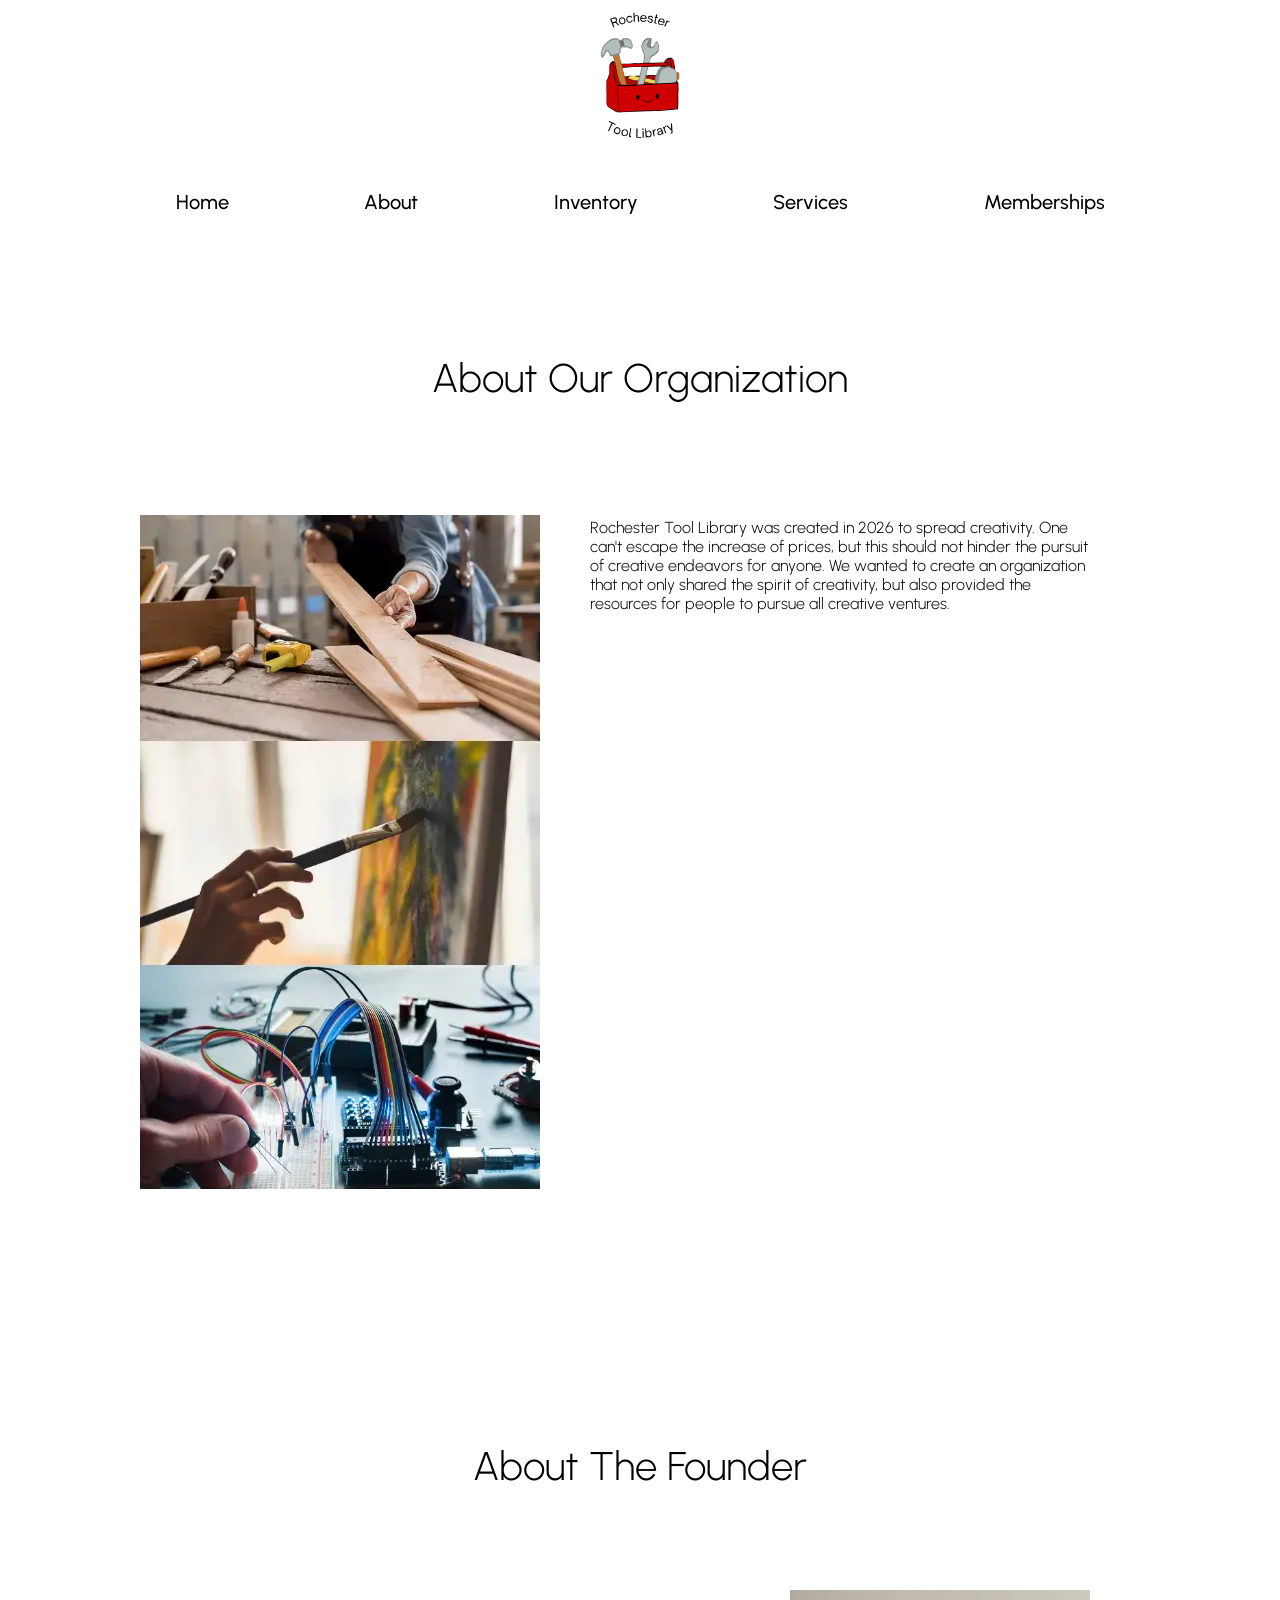
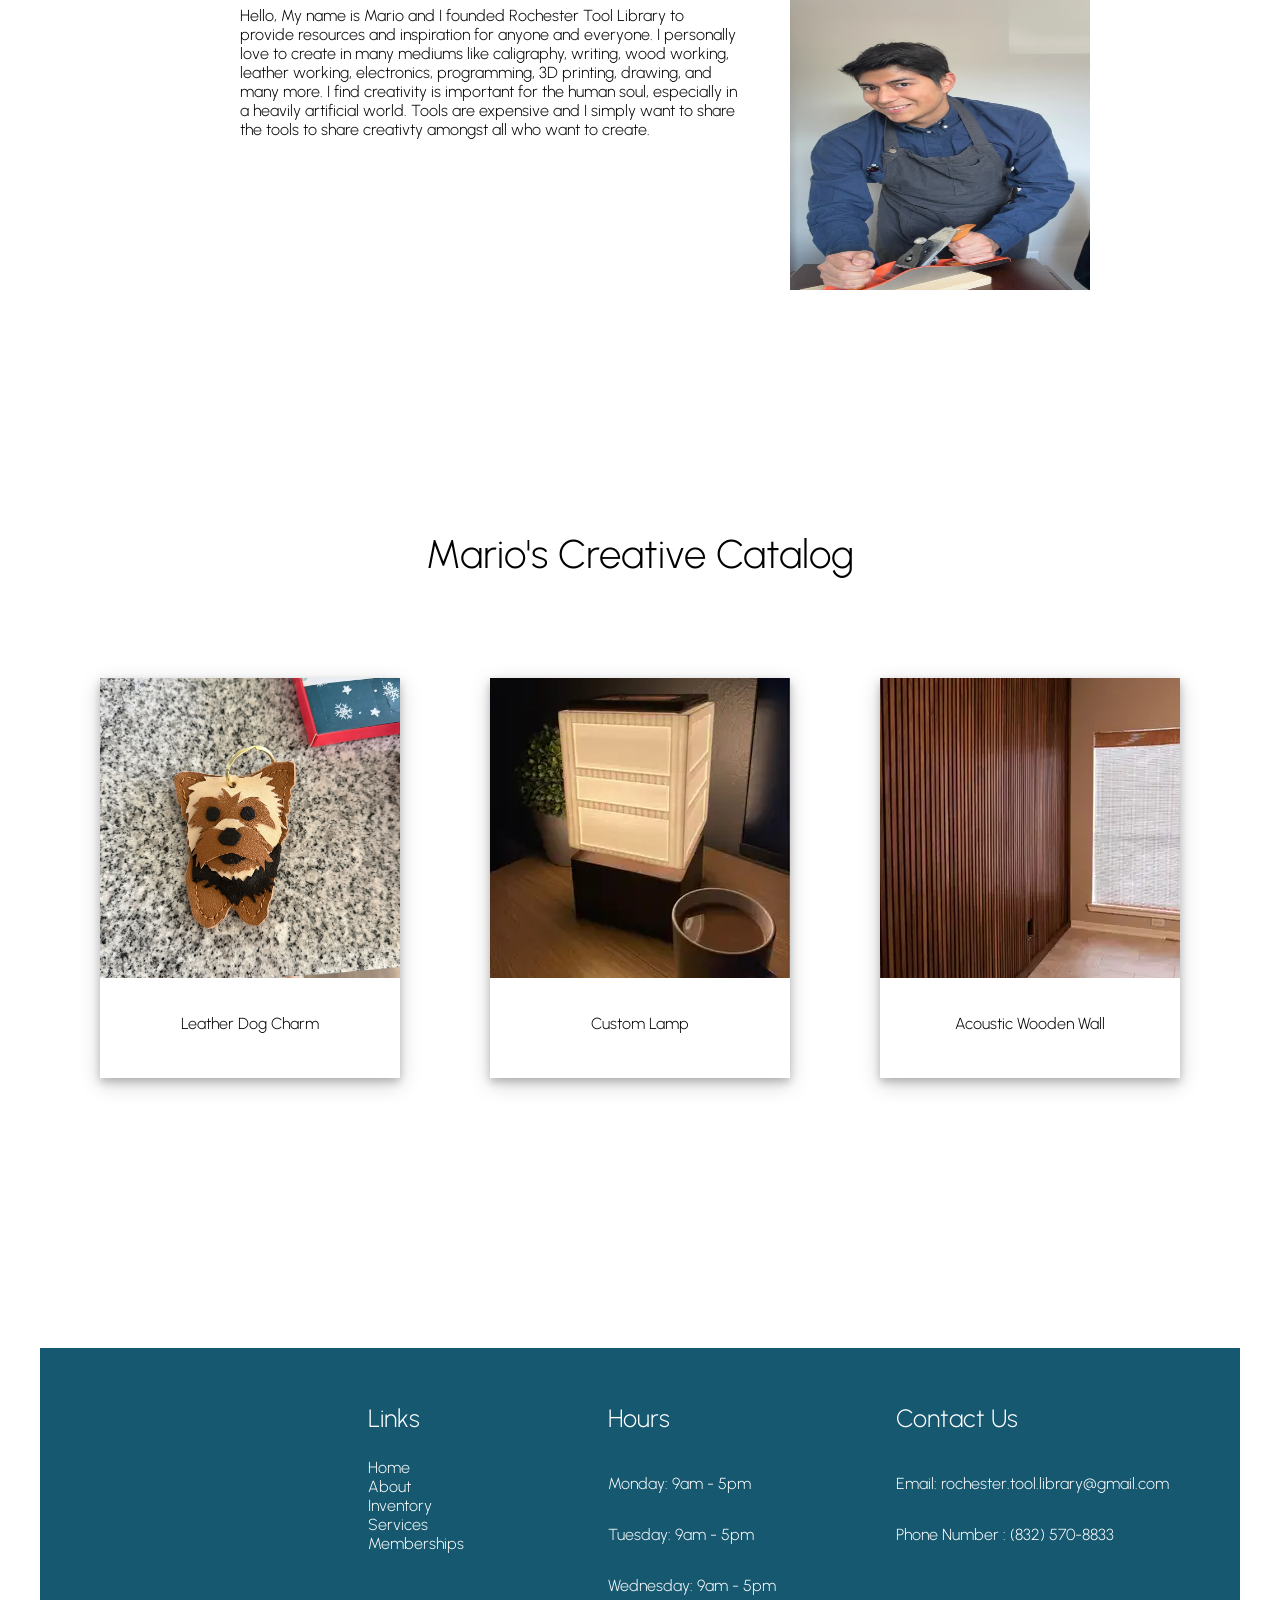
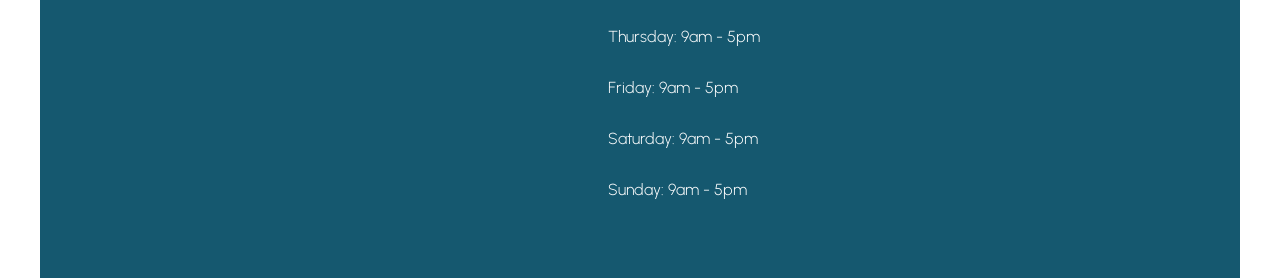
==== commit a7da801a: "Add files via upload" ====
--- a/about.html
+++ b/about.html
@@ -64,7 +64,7 @@
             </div>
 
             <div>
-                <img src="https://placehold.co/400x500" class="about-organization-image" loading="lazy" decoding="async" alt="image showing founder">
+                <img src="./images/page_images/founder_image.webp" class="about-founder-image" loading="lazy" decoding="async" alt="image showing founder Mario">
             </div>
         </div>
     </div>
--- a/styles/main-styles.css
+++ b/styles/main-styles.css
@@ -556,7 +556,7 @@
         padding: 30px;
 
         width: 300px;
-        height: 450px;
+        height: 600px;
         box-shadow: 0 4px 8px 0 rgba(0, 0, 0, 0.2), 0 6px 20px 0 rgba(0, 0, 0, 0.19);
 
         margin-top: 30px;
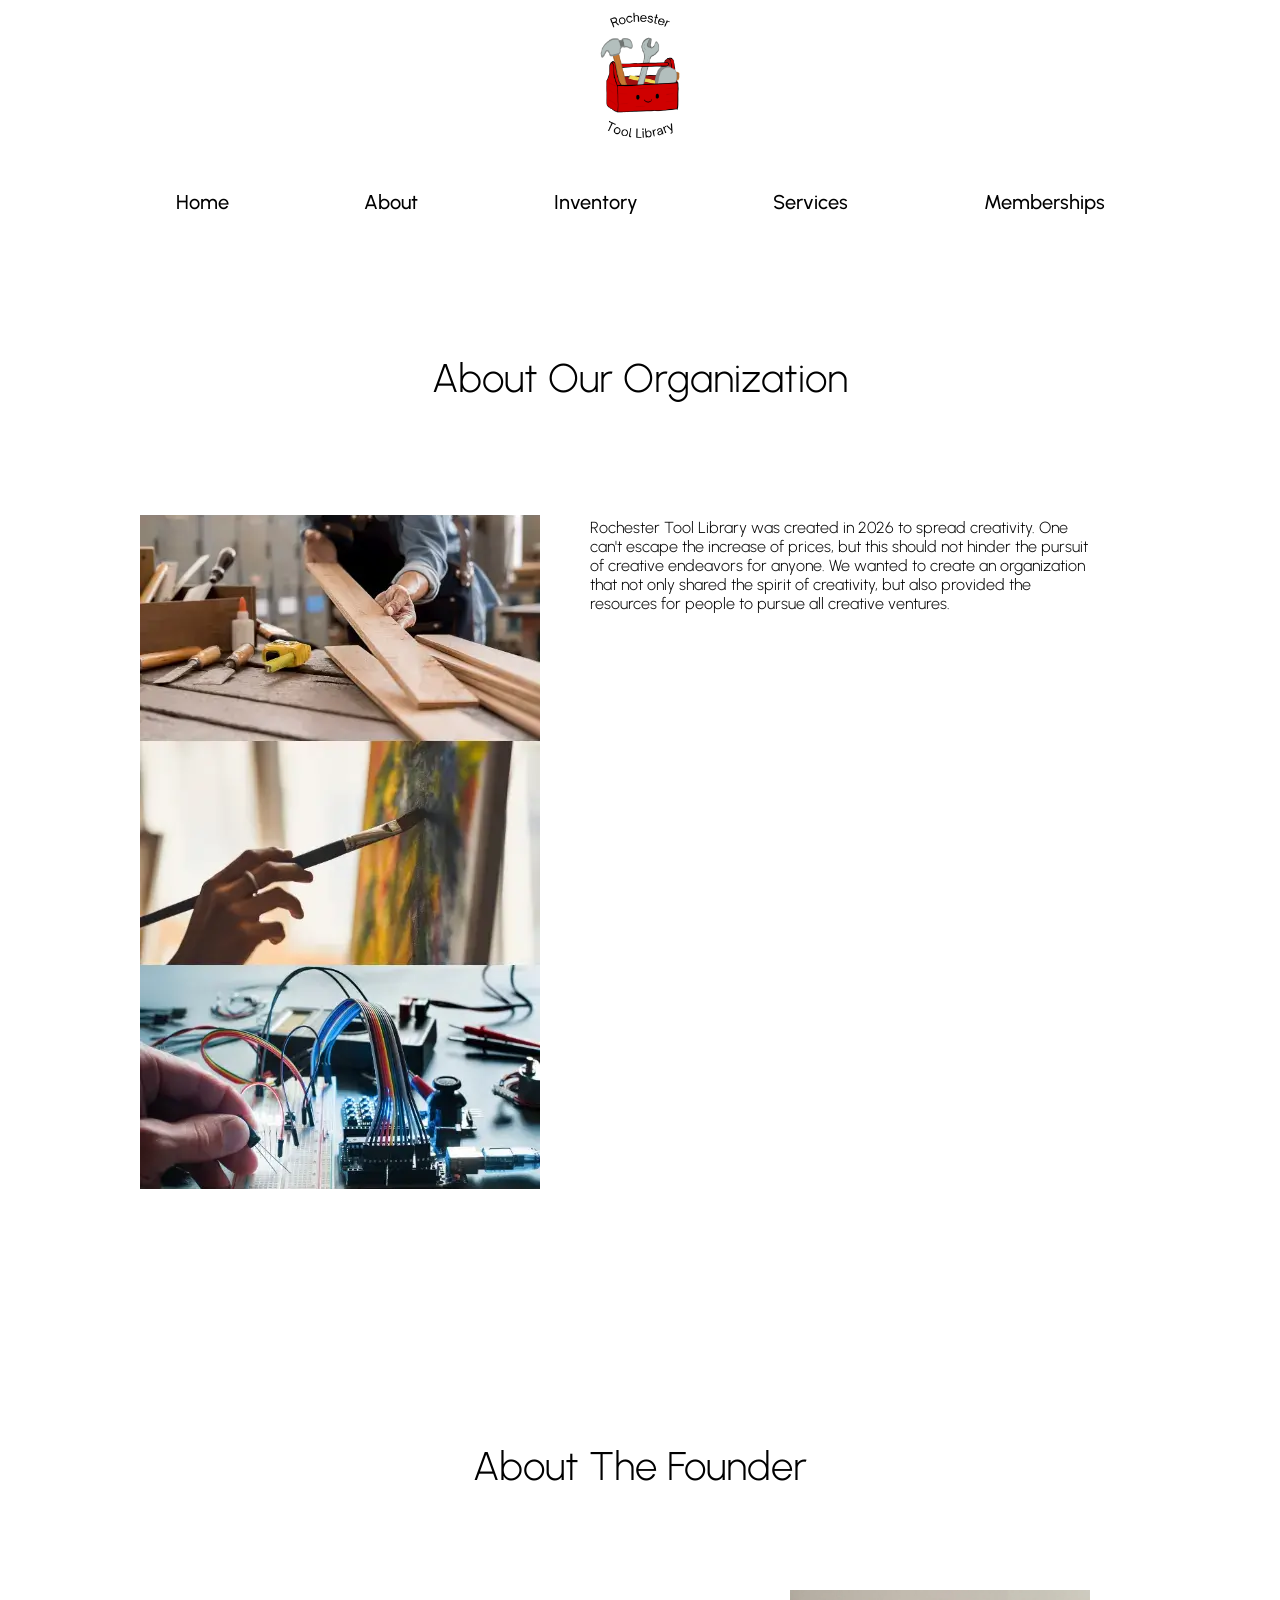
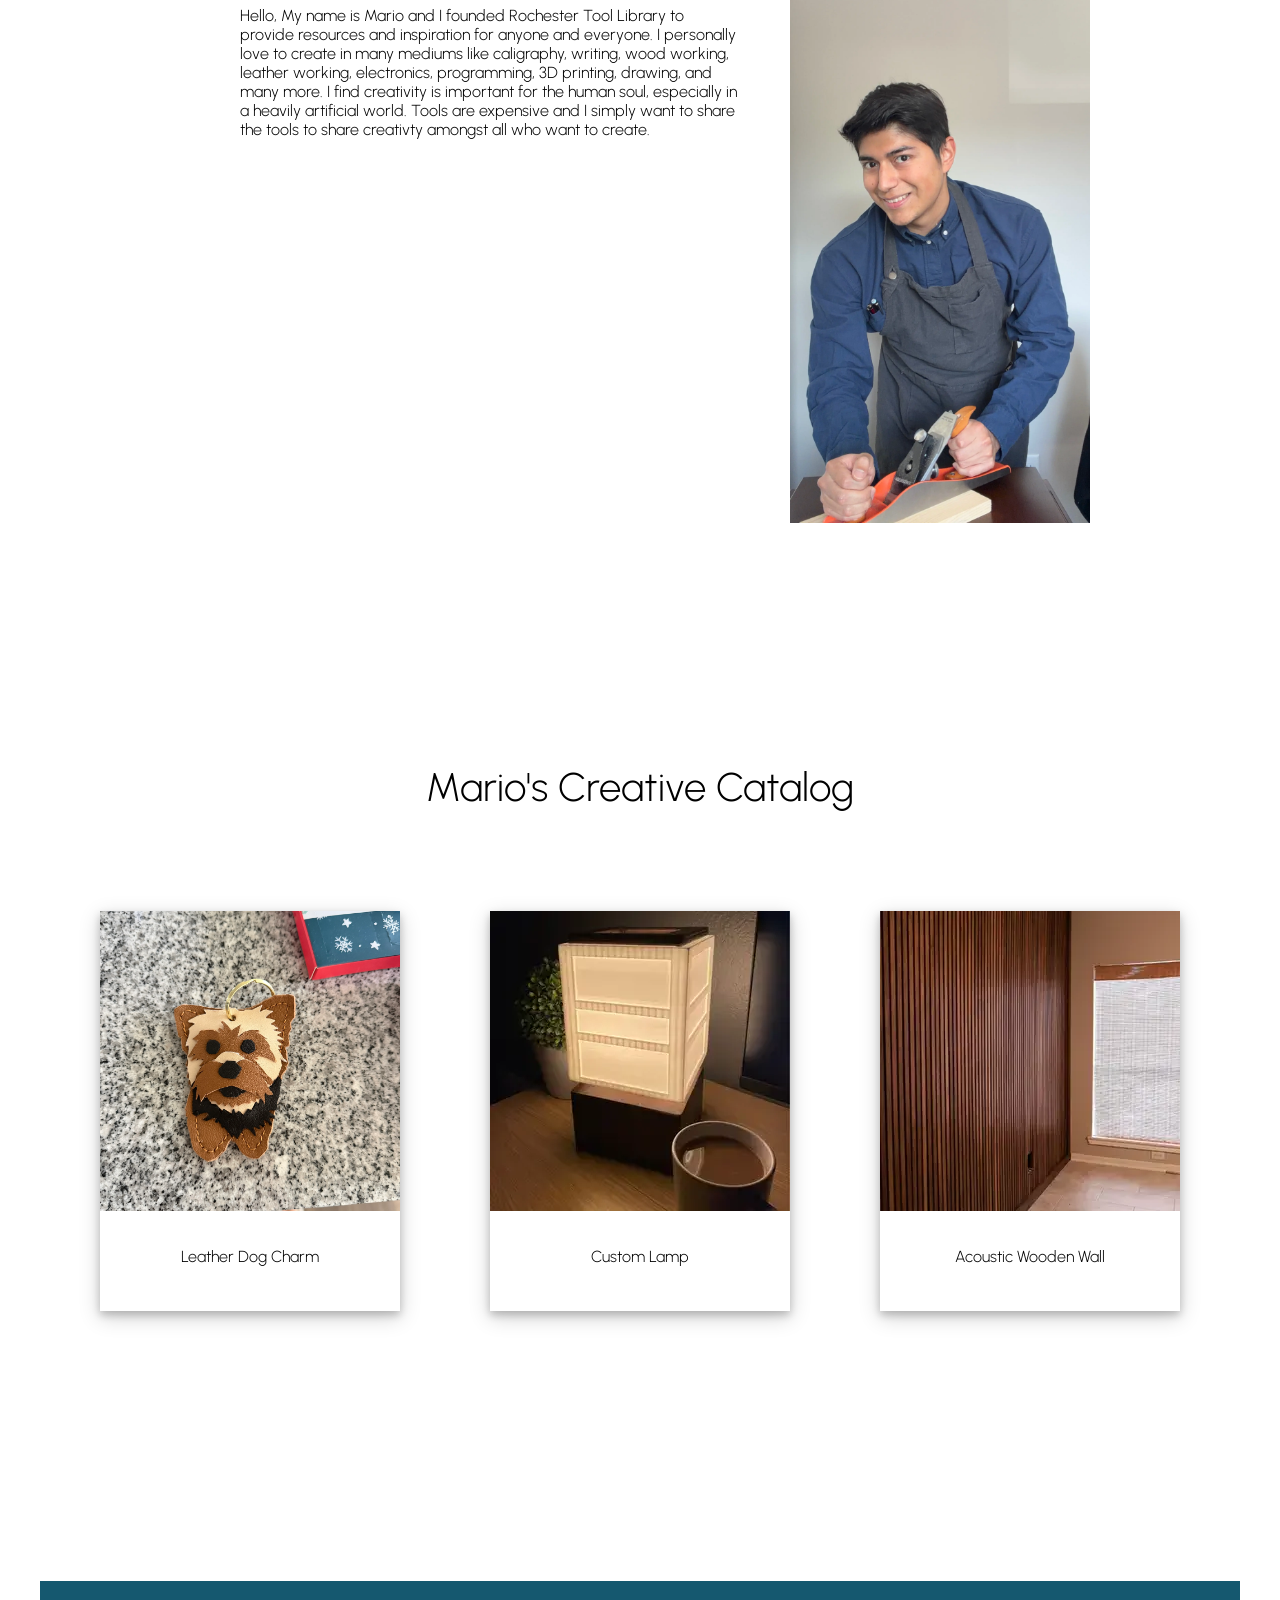
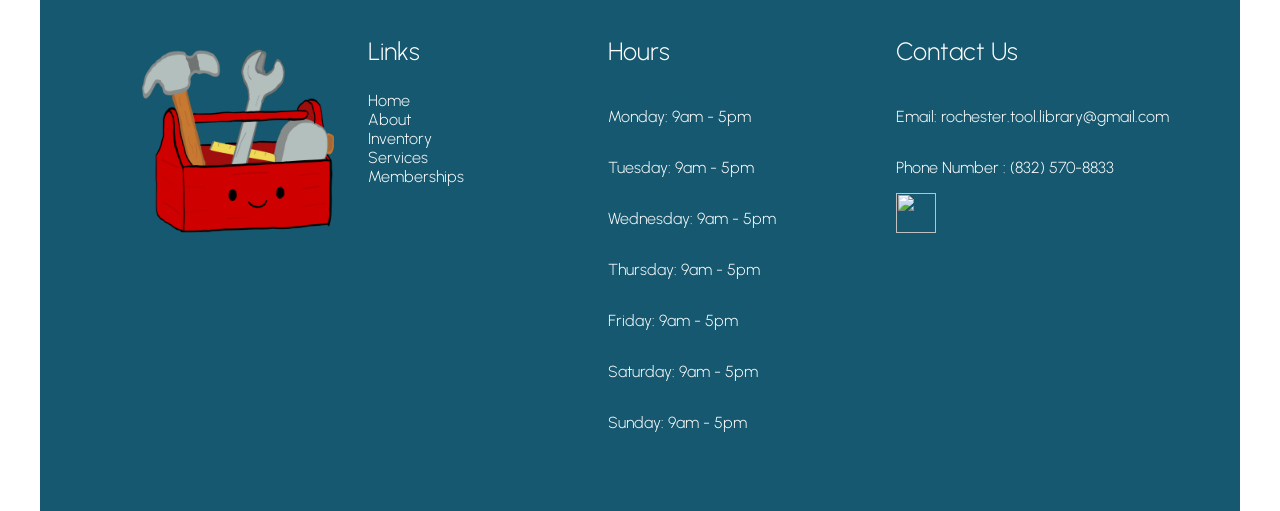
==== commit 1fdc9a86: "Add files via upload" ====
--- a/about.html
+++ b/about.html
@@ -126,6 +126,7 @@
                     <p class="footer-links-title">Contact Us</p>
                     <p class="footer-links-text">Email: rochester.tool.library@gmail.com</p>
                     <p class="footer-links-text">Phone Number : (832) 570-8833</p>
+                    <a href="https://www.instagram.com/rochester.tool.library/"><img class="footer-social-media-link-image" src="./images/page_images/instagram-100.png" />
                 </div>
             </div>
         </div>
--- a/styles/main-styles.css
+++ b/styles/main-styles.css
@@ -347,6 +347,11 @@
     display: none;
 }
 
+.footer-social-media-link-image
+{
+    width: 40px;
+}
+
 @media (max-width: 500px)
 {
     body
--- a/styles/about-styles.css
+++ b/styles/about-styles.css
@@ -58,7 +58,6 @@
 .about-founder-image
 {
     width: 300px;
-    height:300px;
 }
 
 @media (max-width: 500px)
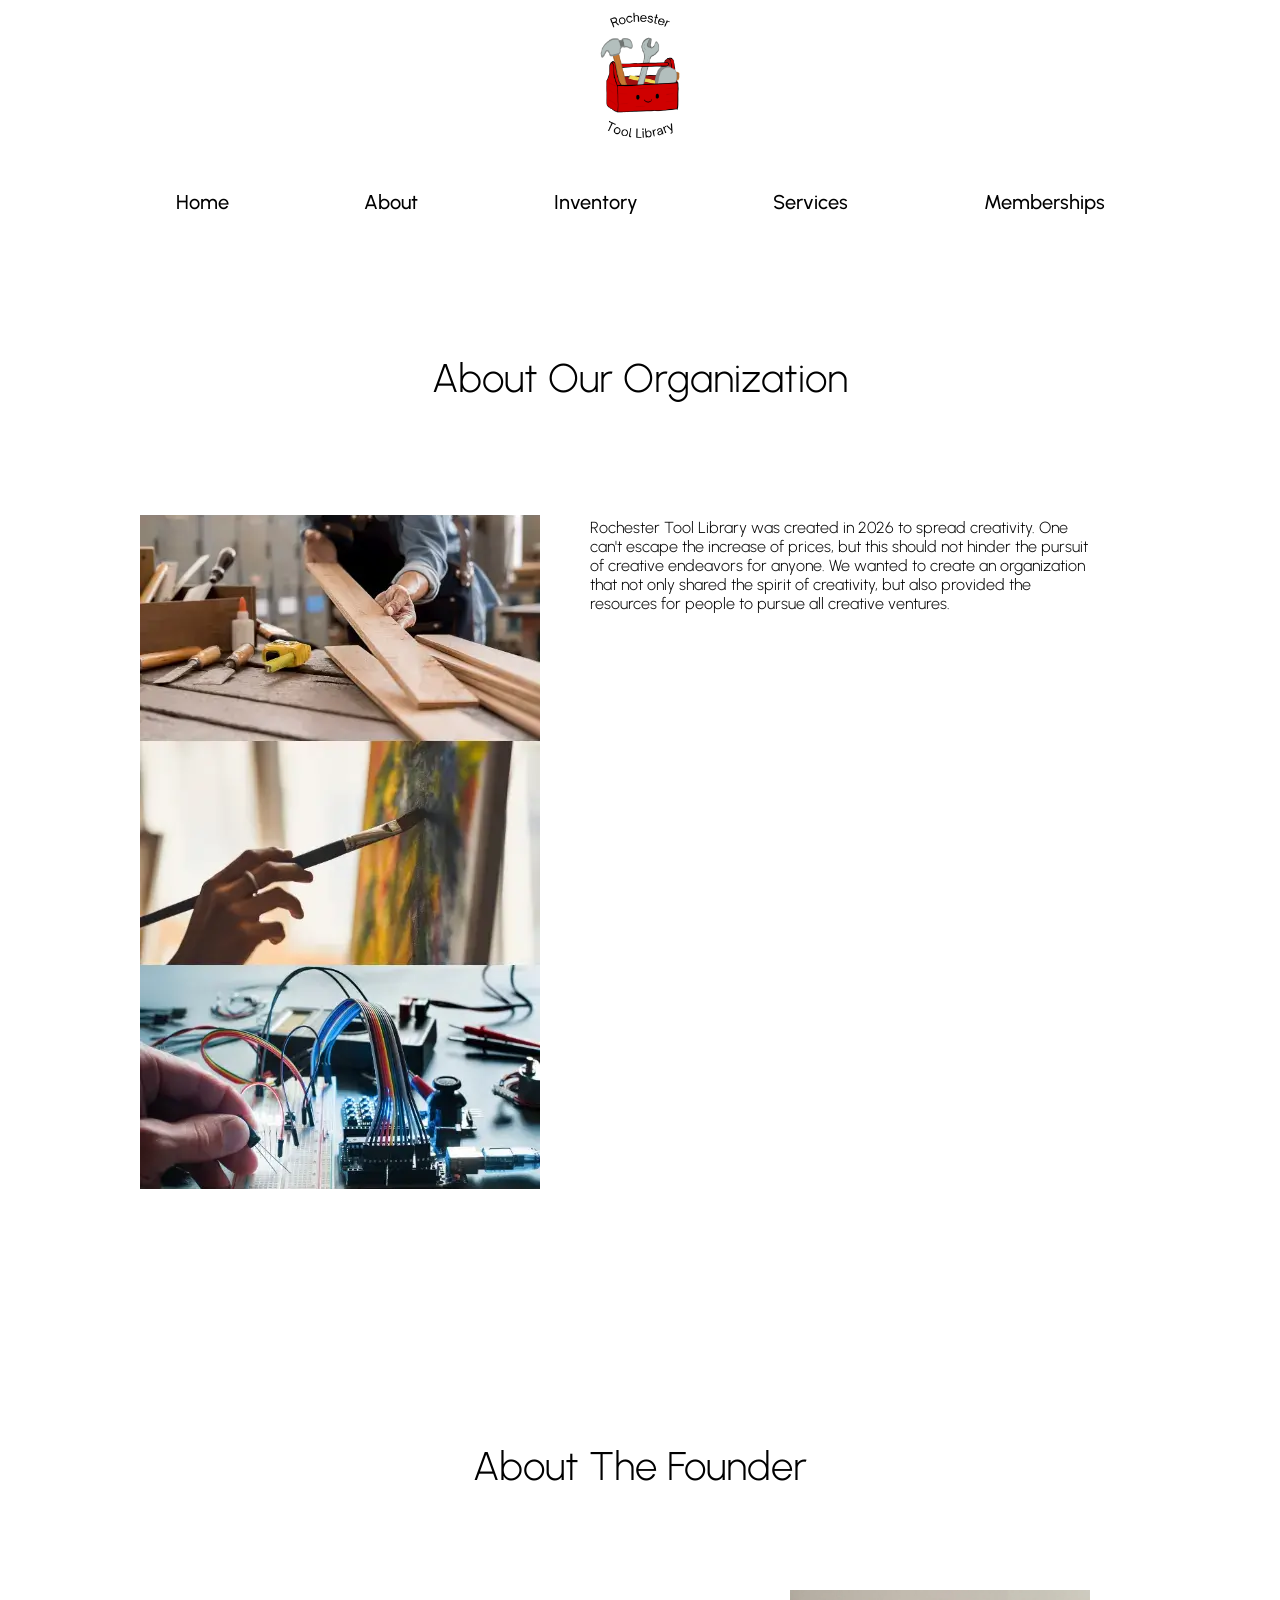
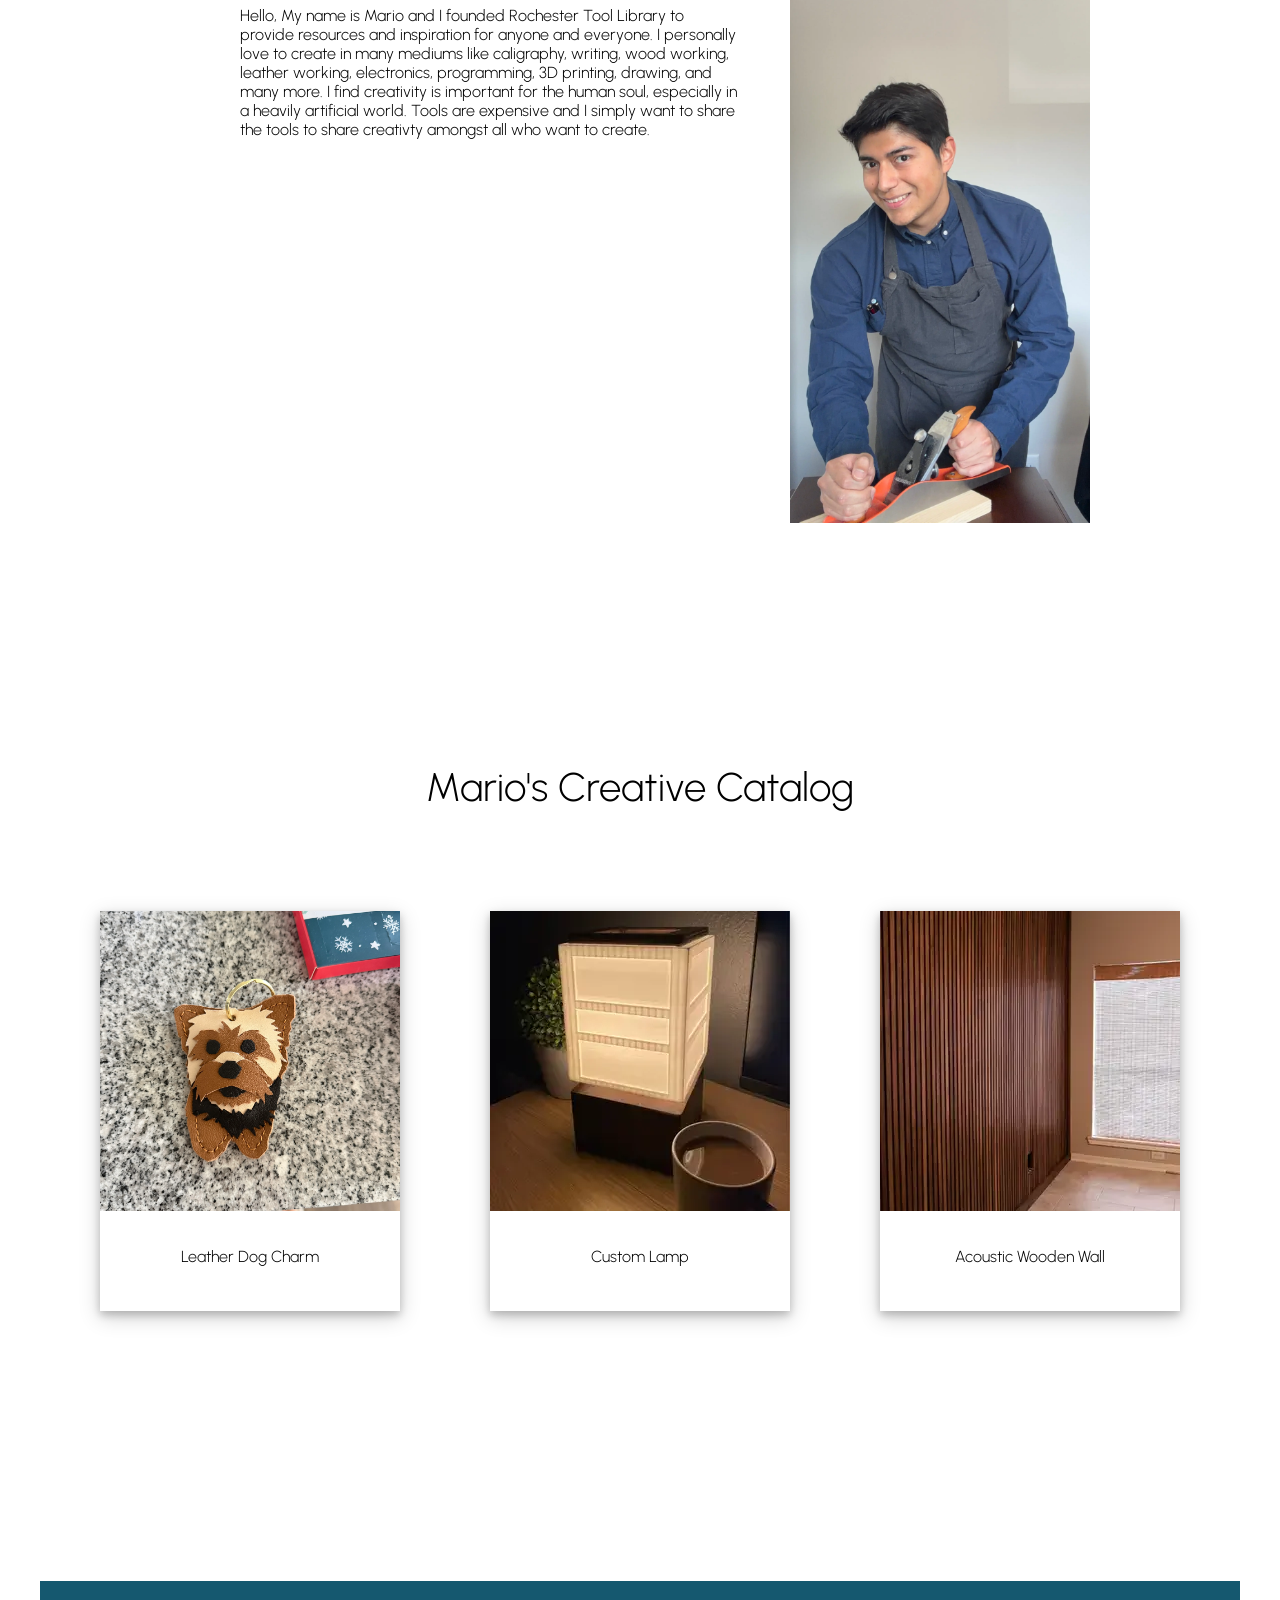
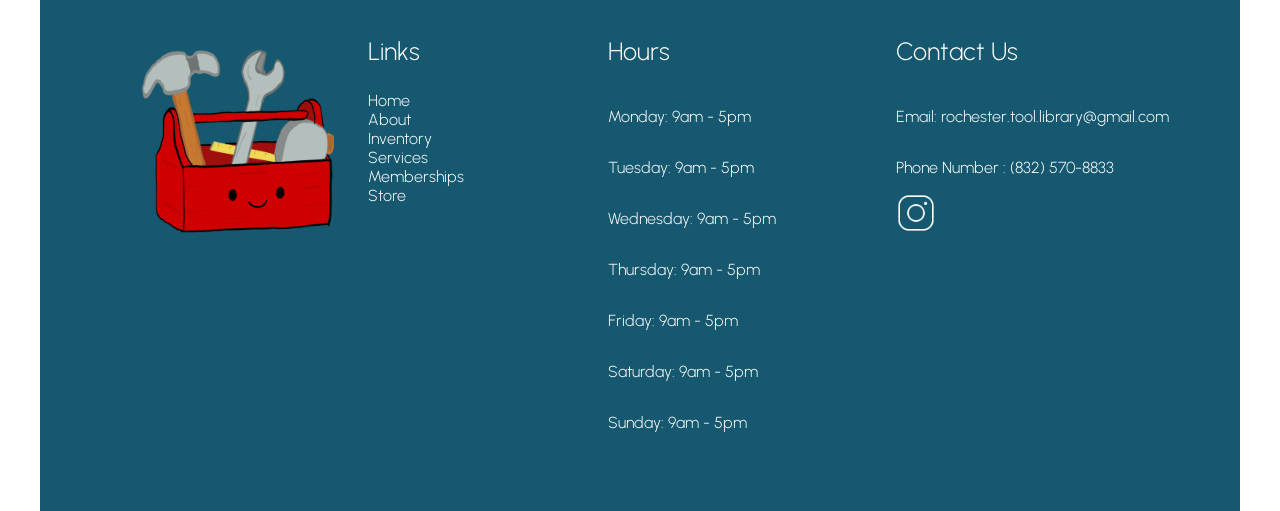
==== commit 30707c75: "Add files via upload" ====
--- a/about.html
+++ b/about.html
@@ -109,6 +109,7 @@
                     <a href="./inventory.html" class="footer-links-text">Inventory</a>
                     <a href="./services.html" class="footer-links-text">Services</a>
                     <a href="./memberships.html" class="footer-links-text">Memberships</a>
+                    <a href="./store.html" class="footer-links-text">Store</a>
                 </div>
 
                 <div class="footer-hours-container">
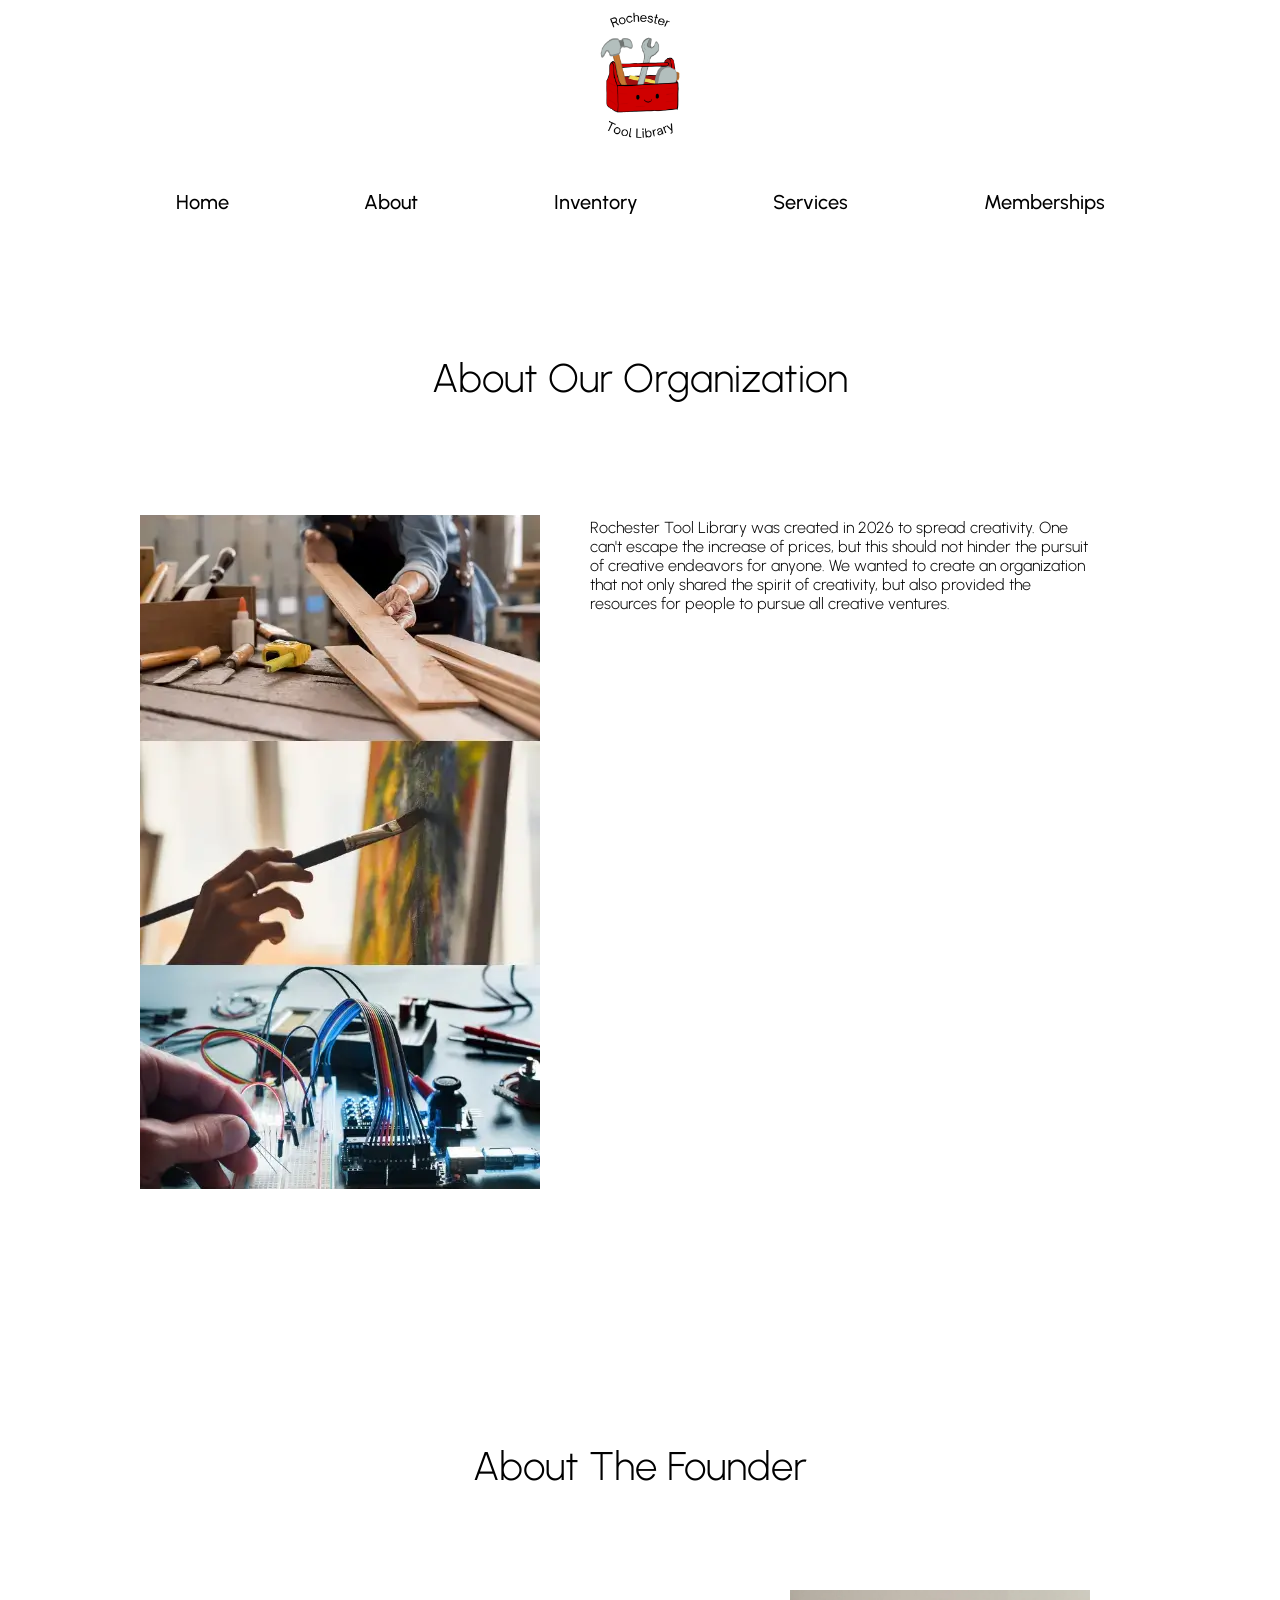
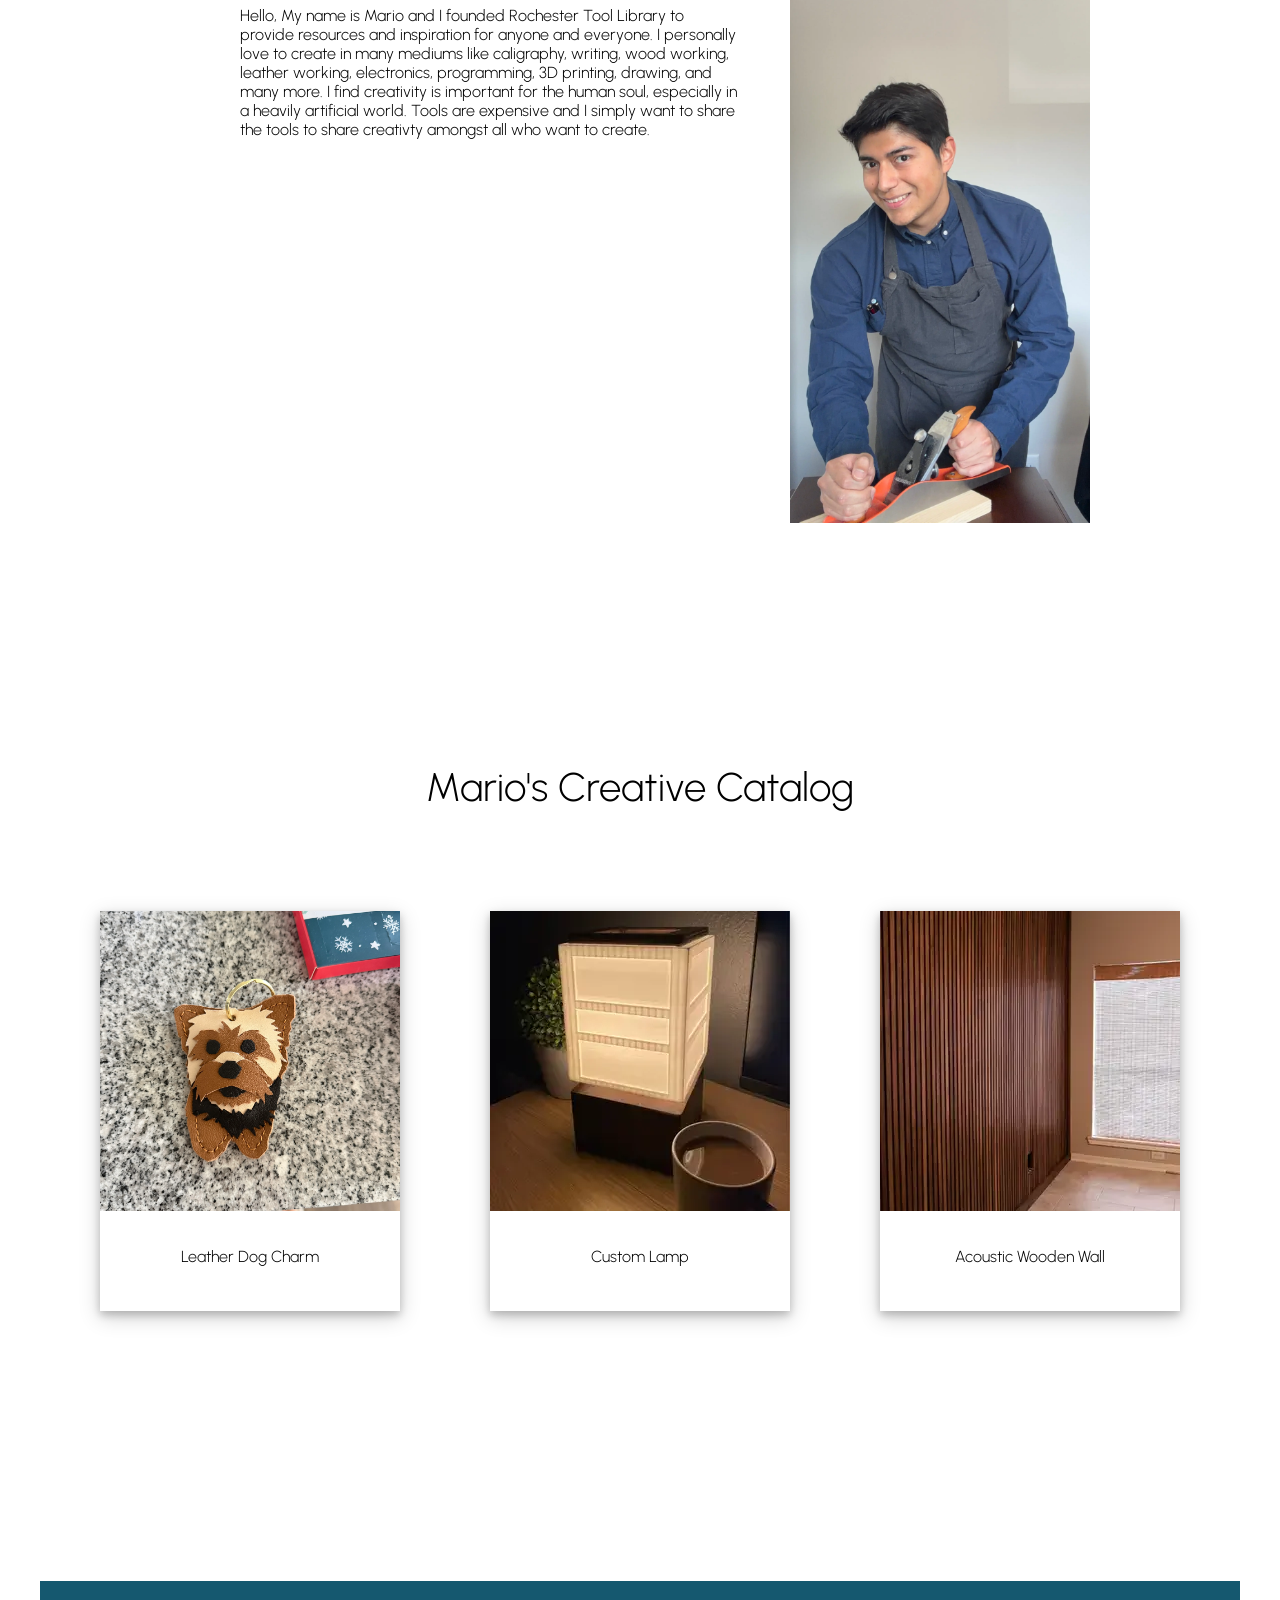
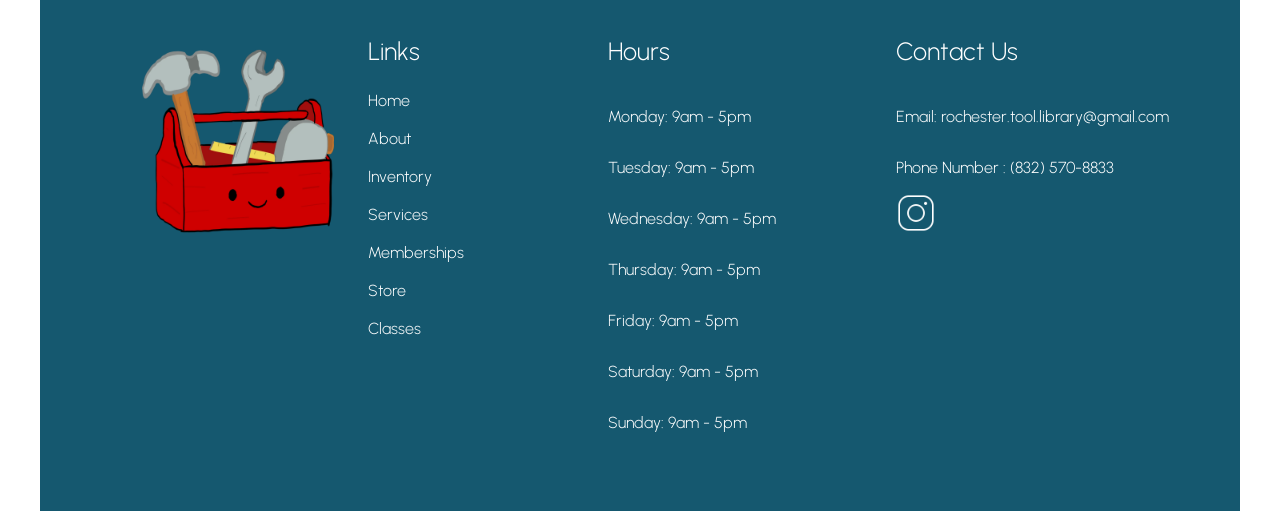
==== commit e0d45b75: "Add files via upload" ====
--- a/about.html
+++ b/about.html
@@ -105,11 +105,18 @@
                 <div class="footer-links-container">
                     <p class="footer-links-title">Links</p>
                     <a href="./index.html" class="footer-links-text">Home</a>
+                    <br>
                     <a href="./about.html" class="footer-links-text">About</a>
+                    <br>
                     <a href="./inventory.html" class="footer-links-text">Inventory</a>
+                    <br>
                     <a href="./services.html" class="footer-links-text">Services</a>
+                    <br>
                     <a href="./memberships.html" class="footer-links-text">Memberships</a>
+                    <br>
                     <a href="./store.html" class="footer-links-text">Store</a>
+                    <br>
+                    <a href="./classes.html" class="footer-links-text">Classes</a>
                 </div>
 
                 <div class="footer-hours-container">
